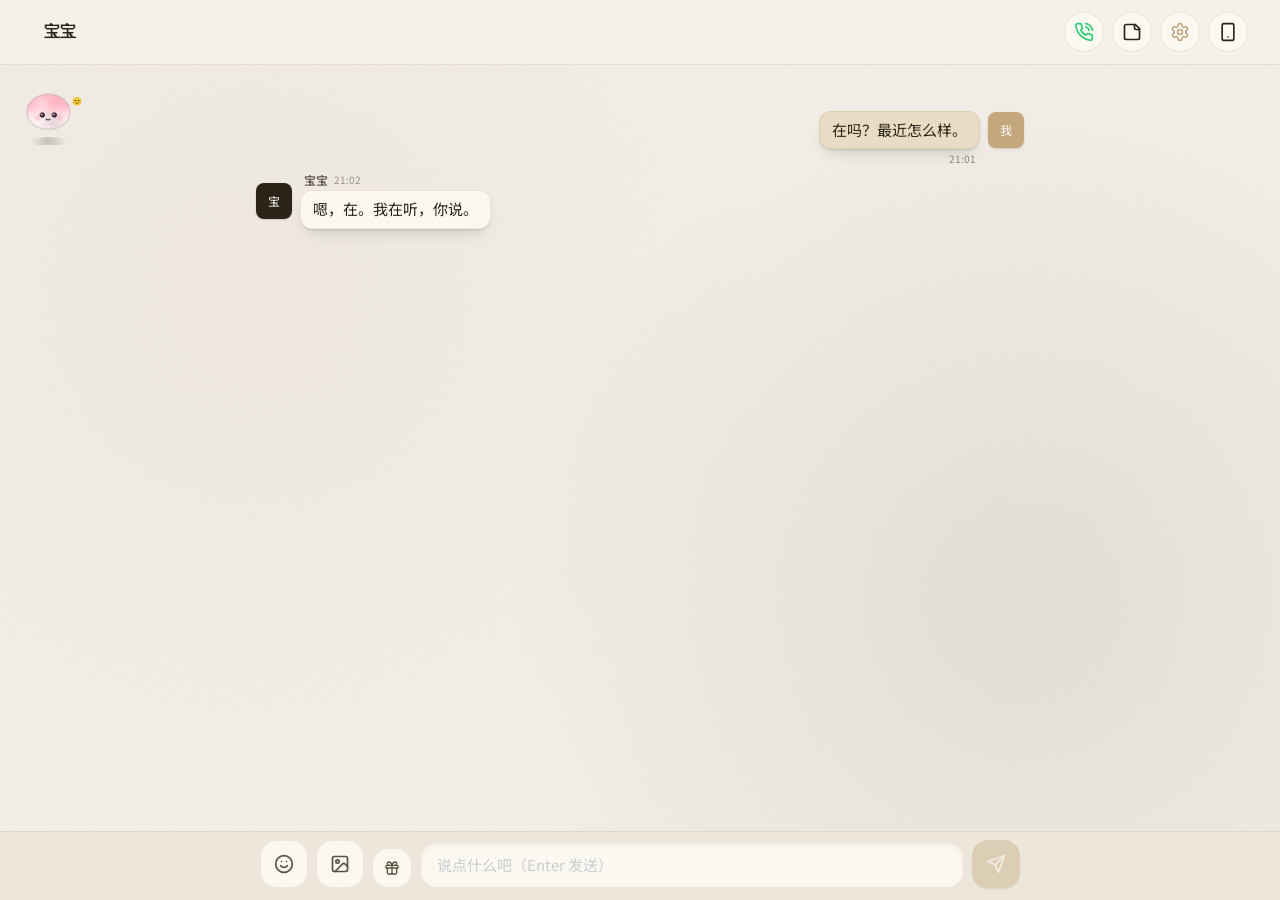
==== muxu/index.html @ 916be08a "fix: reply count, pat text, call avatar, table bg, survey, no card rotation" ====
<!doctype html>
<html lang="zh-CN">
  <head>
    <meta charset="UTF-8" />
    <meta http-equiv="Cache-Control" content="no-cache, no-store, must-revalidate" />
    <meta http-equiv="Pragma" content="no-cache" />
    <meta http-equiv="Expires" content="0" />
    <link rel="icon" type="image/svg+xml" href="./favicon.svg" />
    <link rel="manifest" href="./manifest.json" />
    <link rel="apple-touch-icon" href="./icons/apple-touch-icon.png" />
    <link rel="icon" type="image/png" sizes="192x192" href="./icons/icon-192.png" />
    <link rel="icon" type="image/png" sizes="96x96" href="./icons/icon-96.png" />
    <link rel="icon" type="image/png" sizes="48x48" href="./icons/icon-48.png" />
    <meta name="theme-color" content="#c73e3a" />
    <meta name="apple-mobile-web-app-capable" content="yes" />
    <meta name="apple-mobile-web-app-status-bar-style" content="default" />
    <meta name="apple-mobile-web-app-title" content="苜蓿" />
    <meta name="viewport" content="width=device-width, initial-scale=1.0, maximum-scale=1.0, user-scalable=no, viewport-fit=cover" />
    <title>苜蓿</title>
    <script>
      // 强制清理旧 Service Worker 和所有缓存
      // 每次版本更新都会执行一次清理
      (function () {
        var KEY = '__sw_cleaned_v36_icon_tablebg__';
        if (sessionStorage.getItem(KEY)) return;
        if ('serviceWorker' in navigator) {
          navigator.serviceWorker.getRegistrations().then(function (regs) {
            var promises = regs.map(function (r) { return r.unregister(); });
            if ('caches' in window) {
              promises.push(
                caches.keys().then(function (keys) {
                  return Promise.all(keys.map(function (k) { return caches.delete(k); }));
                })
              );
            }
            return Promise.all(promises);
          }).then(function () {
            sessionStorage.setItem(KEY, '1');
            window.location.reload();
          }).catch(function () {
            sessionStorage.setItem(KEY, '1');
          });
        } else {
          sessionStorage.setItem(KEY, '1');
        }
      })();
    </script>
    <link rel="preconnect" href="https://fonts.googleapis.com" />
    <link rel="preconnect" href="https://fonts.gstatic.com" crossorigin />
    <link
      href="https://fonts.googleapis.com/css2?family=Noto+Serif+SC:wght@500;700;900&family=Noto+Sans+SC:wght@300;400;500;700&family=ZCOOL+XiaoWei&family=JetBrains+Mono:wght@400;500&family=M+PLUS+Rounded+1c:wght@400;500;700&family=ZCOOL+KuaiLe&family=LXGW+WenKai&family=Ma+Shan+Zheng&family=ZCOOL+QingKe+HuangYou&family=Press+Start+2P&family=Playfair+Display:wght@400;500;600&family=Caveat:wght@400;500;600&family=UnifrakturCook:wght@700&family=Bungee+Shade&family=Nanum+Pen+Script&family=Liu+Jian+Mao+Cao&family=Long+Cang&display=swap"
      rel="stylesheet"
    />
    <script type="module" crossorigin src="./assets/index-CBiAUbEq.js?v=20260816v"></script>
    <link rel="stylesheet" crossorigin href="./assets/index-mqwnfg1E.css?v=20260816v">
  </head>
  <body>
    <div id="root"></div>
    <script>
      // 备用：检测主 JS 加载失败时清除缓存并硬刷新
      (function () {
        var attempted = sessionStorage.getItem('__reload_attempted__');
        if (attempted) return;
        window.addEventListener('error', function (e) {
          var target = e.target;
          if (target && target.tagName === 'SCRIPT' && target.src) {
            sessionStorage.setItem('__reload_attempted__', '1');
            if ('caches' in window) {
              caches.keys().then(function (keys) {
                Promise.all(keys.map(function (k) { return caches.delete(k); })).then(function () {
                  location.reload();
                });
              });
            } else {
              location.reload();
            }
          }
        }, true);
        setTimeout(function () {
          sessionStorage.removeItem('__reload_attempted__');
        }, 10000);
      })();
    </script>
  </body>
</html>
---- muxu/assets/index-mqwnfg1E.css ----
*,:before,:after{--tw-border-spacing-x: 0;--tw-border-spacing-y: 0;--tw-translate-x: 0;--tw-translate-y: 0;--tw-rotate: 0;--tw-skew-x: 0;--tw-skew-y: 0;--tw-scale-x: 1;--tw-scale-y: 1;--tw-pan-x: ;--tw-pan-y: ;--tw-pinch-zoom: ;--tw-scroll-snap-strictness: proximity;--tw-gradient-from-position: ;--tw-gradient-via-position: ;--tw-gradient-to-position: ;--tw-ordinal: ;--tw-slashed-zero: ;--tw-numeric-figure: ;--tw-numeric-spacing: ;--tw-numeric-fraction: ;--tw-ring-inset: ;--tw-ring-offset-width: 0px;--tw-ring-offset-color: #fff;--tw-ring-color: rgb(59 130 246 / .5);--tw-ring-offset-shadow: 0 0 #0000;--tw-ring-shadow: 0 0 #0000;--tw-shadow: 0 0 #0000;--tw-shadow-colored: 0 0 #0000;--tw-blur: ;--tw-brightness: ;--tw-contrast: ;--tw-grayscale: ;--tw-hue-rotate: ;--tw-invert: ;--tw-saturate: ;--tw-sepia: ;--tw-drop-shadow: ;--tw-backdrop-blur: ;--tw-backdrop-brightness: ;--tw-backdrop-contrast: ;--tw-backdrop-grayscale: ;--tw-backdrop-hue-rotate: ;--tw-backdrop-invert: ;--tw-backdrop-opacity: ;--tw-backdrop-saturate: ;--tw-backdrop-sepia: ;--tw-contain-size: ;--tw-contain-layout: ;--tw-contain-paint: ;--tw-contain-style: }::backdrop{--tw-border-spacing-x: 0;--tw-border-spacing-y: 0;--tw-translate-x: 0;--tw-translate-y: 0;--tw-rotate: 0;--tw-skew-x: 0;--tw-skew-y: 0;--tw-scale-x: 1;--tw-scale-y: 1;--tw-pan-x: ;--tw-pan-y: ;--tw-pinch-zoom: ;--tw-scroll-snap-strictness: proximity;--tw-gradient-from-position: ;--tw-gradient-via-position: ;--tw-gradient-to-position: ;--tw-ordinal: ;--tw-slashed-zero: ;--tw-numeric-figure: ;--tw-numeric-spacing: ;--tw-numeric-fraction: ;--tw-ring-inset: ;--tw-ring-offset-width: 0px;--tw-ring-offset-color: #fff;--tw-ring-color: rgb(59 130 246 / .5);--tw-ring-offset-shadow: 0 0 #0000;--tw-ring-shadow: 0 0 #0000;--tw-shadow: 0 0 #0000;--tw-shadow-colored: 0 0 #0000;--tw-blur: ;--tw-brightness: ;--tw-contrast: ;--tw-grayscale: ;--tw-hue-rotate: ;--tw-invert: ;--tw-saturate: ;--tw-sepia: ;--tw-drop-shadow: ;--tw-backdrop-blur: ;--tw-backdrop-brightness: ;--tw-backdrop-contrast: ;--tw-backdrop-grayscale: ;--tw-backdrop-hue-rotate: ;--tw-backdrop-invert: ;--tw-backdrop-opacity: ;--tw-backdrop-saturate: ;--tw-backdrop-sepia: ;--tw-contain-size: ;--tw-contain-layout: ;--tw-contain-paint: ;--tw-contain-style: }*,:before,:after{box-sizing:border-box;border-width:0;border-style:solid;border-color:#e5e7eb}:before,:after{--tw-content: ""}html,:host{line-height:1.5;-webkit-text-size-adjust:100%;-moz-tab-size:4;-o-tab-size:4;tab-size:4;font-family:ui-sans-serif,system-ui,sans-serif,"Apple Color Emoji","Segoe UI Emoji",Segoe UI Symbol,"Noto Color Emoji";font-feature-settings:normal;font-variation-settings:normal;-webkit-tap-highlight-color:transparent}body{margin:0;line-height:inherit}hr{height:0;color:inherit;border-top-width:1px}abbr:where([title]){-webkit-text-decoration:underline dotted;text-decoration:underline dotted}h1,h2,h3,h4,h5,h6{font-size:inherit;font-weight:inherit}a{color:inherit;text-decoration:inherit}b,strong{font-weight:bolder}code,kbd,samp,pre{font-family:ui-monospace,SFMono-Regular,Menlo,Monaco,Consolas,Liberation Mono,Courier New,monospace;font-feature-settings:normal;font-variation-settings:normal;font-size:1em}small{font-size:80%}sub,sup{font-size:75%;line-height:0;position:relative;vertical-align:baseline}sub{bottom:-.25em}sup{top:-.5em}table{text-indent:0;border-color:inherit;border-collapse:collapse}button,input,optgroup,select,textarea{font-family:inherit;font-feature-settings:inherit;font-variation-settings:inherit;font-size:100%;font-weight:inherit;line-height:inherit;letter-spacing:inherit;color:inherit;margin:0;padding:0}button,select{text-transform:none}button,input:where([type=button]),input:where([type=reset]),input:where([type=submit]){-webkit-appearance:button;background-color:transparent;background-image:none}:-moz-focusring{outline:auto}:-moz-ui-invalid{box-shadow:none}progress{vertical-align:baseline}::-webkit-inner-spin-button,::-webkit-outer-spin-button{height:auto}[type=search]{-webkit-appearance:textfield;outline-offset:-2px}::-webkit-search-decoration{-webkit-appearance:none}::-webkit-file-upload-button{-webkit-appearance:button;font:inherit}summary{display:list-item}blockquote,dl,dd,h1,h2,h3,h4,h5,h6,hr,figure,p,pre{margin:0}fieldset{margin:0;padding:0}legend{padding:0}ol,ul,menu{list-style:none;margin:0;padding:0}dialog{padding:0}textarea{resize:vertical}input::-moz-placeholder,textarea::-moz-placeholder{opacity:1;color:#9ca3af}input::placeholder,textarea::placeholder{opacity:1;color:#9ca3af}button,[role=button]{cursor:pointer}:disabled{cursor:default}img,svg,video,canvas,audio,iframe,embed,object{display:block;vertical-align:middle}img,video{max-width:100%;height:auto}[hidden]:where(:not([hidden=until-found])){display:none}.\!container{width:100%!important}.container{width:100%}@media (min-width: 640px){.\!container{max-width:640px!important}.container{max-width:640px}}@media (min-width: 768px){.\!container{max-width:768px!important}.container{max-width:768px}}@media (min-width: 1024px){.\!container{max-width:1024px!important}.container{max-width:1024px}}@media (min-width: 1280px){.\!container{max-width:1280px!important}.container{max-width:1280px}}@media (min-width: 1536px){.\!container{max-width:1536px!important}.container{max-width:1536px}}.pointer-events-none{pointer-events:none}.pointer-events-auto{pointer-events:auto}.\!visible{visibility:visible!important}.visible{visibility:visible}.static{position:static}.fixed{position:fixed}.absolute{position:absolute}.relative{position:relative}.sticky{position:sticky}.inset-0{top:0;right:0;bottom:0;left:0}.-bottom-6{bottom:-1.5rem}.-left-0\.5{left:-.125rem}.-right-0\.5{right:-.125rem}.-right-1\.5{right:-.375rem}.-right-2{right:-.5rem}.-top-0\.5{top:-.125rem}.-top-1{top:-.25rem}.-top-1\.5{top:-.375rem}.-top-2{top:-.5rem}.bottom-0{bottom:0}.bottom-1{bottom:.25rem}.bottom-2{bottom:.5rem}.bottom-20{bottom:5rem}.bottom-24{bottom:6rem}.bottom-4{bottom:1rem}.bottom-6{bottom:1.5rem}.left-0{left:0}.left-1\/2{left:50%}.left-3{left:.75rem}.right-0{right:0}.right-1{right:.25rem}.right-2{right:.5rem}.right-3{right:.75rem}.right-4{right:1rem}.top-0{top:0}.top-0\.5{top:.125rem}.top-1{top:.25rem}.top-1\/2{top:50%}.top-2{top:.5rem}.top-24{top:6rem}.top-28{top:7rem}.top-3{top:.75rem}.top-32{top:8rem}.top-4{top:1rem}.top-40{top:10rem}.z-10{z-index:10}.z-20{z-index:20}.z-30{z-index:30}.z-40{z-index:40}.z-50{z-index:50}.z-\[100\]{z-index:100}.z-\[120\]{z-index:120}.z-\[200\]{z-index:200}.z-\[210\]{z-index:210}.z-\[300\]{z-index:300}.z-\[400\]{z-index:400}.z-\[60\]{z-index:60}.z-\[90\]{z-index:90}.-mx-1{margin-left:-.25rem;margin-right:-.25rem}.mx-auto{margin-left:auto;margin-right:auto}.mb-0\.5{margin-bottom:.125rem}.mb-1{margin-bottom:.25rem}.mb-1\.5{margin-bottom:.375rem}.mb-2{margin-bottom:.5rem}.mb-3{margin-bottom:.75rem}.mb-4{margin-bottom:1rem}.mb-5{margin-bottom:1.25rem}.mb-6{margin-bottom:1.5rem}.mb-8{margin-bottom:2rem}.ml-1{margin-left:.25rem}.ml-2{margin-left:.5rem}.ml-6{margin-left:1.5rem}.ml-auto{margin-left:auto}.mr-1\.5{margin-right:.375rem}.mt-0{margin-top:0}.mt-0\.5{margin-top:.125rem}.mt-1{margin-top:.25rem}.mt-1\.5{margin-top:.375rem}.mt-2{margin-top:.5rem}.mt-2\.5{margin-top:.625rem}.mt-3{margin-top:.75rem}.mt-4{margin-top:1rem}.mt-5{margin-top:1.25rem}.mt-6{margin-top:1.5rem}.line-clamp-2{overflow:hidden;display:-webkit-box;-webkit-box-orient:vertical;-webkit-line-clamp:2}.line-clamp-3{overflow:hidden;display:-webkit-box;-webkit-box-orient:vertical;-webkit-line-clamp:3}.line-clamp-4{overflow:hidden;display:-webkit-box;-webkit-box-orient:vertical;-webkit-line-clamp:4}.block{display:block}.inline-block{display:inline-block}.flex{display:flex}.inline-flex{display:inline-flex}.table{display:table}.grid{display:grid}.hidden{display:none}.aspect-square{aspect-ratio:1 / 1}.h-1{height:.25rem}.h-1\.5{height:.375rem}.h-10{height:2.5rem}.h-11{height:2.75rem}.h-12{height:3rem}.h-14{height:3.5rem}.h-16{height:4rem}.h-2{height:.5rem}.h-2\.5{height:.625rem}.h-20{height:5rem}.h-24{height:6rem}.h-28{height:7rem}.h-3{height:.75rem}.h-3\.5{height:.875rem}.h-4{height:1rem}.h-40{height:10rem}.h-5{height:1.25rem}.h-6{height:1.5rem}.h-7{height:1.75rem}.h-8{height:2rem}.h-9{height:2.25rem}.h-\[34px\]{height:34px}.h-\[36px\]{height:36px}.h-\[480px\]{height:480px}.h-\[520px\]{height:520px}.h-full{height:100%}.h-px{height:1px}.h-screen{height:100vh}.max-h-20{max-height:5rem}.max-h-40{max-height:10rem}.max-h-72{max-height:18rem}.max-h-\[30\%\]{max-height:30%}.max-h-\[400px\]{max-height:400px}.max-h-\[80vh\]{max-height:80vh}.max-h-\[85vh\]{max-height:85vh}.min-h-0{min-height:0px}.min-h-\[480px\]{min-height:480px}.min-h-screen{min-height:100vh}.w-1{width:.25rem}.w-1\.5{width:.375rem}.w-10{width:2.5rem}.w-11{width:2.75rem}.w-12{width:3rem}.w-14{width:3.5rem}.w-16{width:4rem}.w-2{width:.5rem}.w-2\.5{width:.625rem}.w-20{width:5rem}.w-24{width:6rem}.w-28{width:7rem}.w-3{width:.75rem}.w-3\.5{width:.875rem}.w-32{width:8rem}.w-4{width:1rem}.w-40{width:10rem}.w-48{width:12rem}.w-5{width:1.25rem}.w-6{width:1.5rem}.w-7{width:1.75rem}.w-8{width:2rem}.w-9{width:2.25rem}.w-\[34px\]{width:34px}.w-\[36px\]{width:36px}.w-\[80\%\]{width:80%}.w-\[85\%\]{width:85%}.w-\[90\%\]{width:90%}.w-\[min\(340px\,85\%\)\]{width:min(340px,85%)}.w-\[min\(380px\,100\%\)\]{width:min(380px,100%)}.w-\[min\(520px\,92vw\)\]{width:min(520px,92vw)}.w-full{width:100%}.w-px{width:1px}.min-w-0{min-width:0px}.min-w-\[120px\]{min-width:120px}.min-w-\[44px\]{min-width:44px}.max-w-3xl{max-width:48rem}.max-w-\[320px\]{max-width:320px}.max-w-\[60\%\]{max-width:60%}.max-w-\[70\%\]{max-width:70%}.max-w-\[75\%\]{max-width:75%}.max-w-\[78\%\]{max-width:78%}.max-w-full{max-width:100%}.max-w-md{max-width:28rem}.max-w-sm{max-width:24rem}.max-w-xs{max-width:20rem}.flex-1{flex:1 1 0%}.flex-shrink-0,.shrink-0{flex-shrink:0}.-translate-x-1\/2{--tw-translate-x: -50%;transform:translate(var(--tw-translate-x),var(--tw-translate-y)) rotate(var(--tw-rotate)) skew(var(--tw-skew-x)) skewY(var(--tw-skew-y)) scaleX(var(--tw-scale-x)) scaleY(var(--tw-scale-y))}.-translate-y-1\/2{--tw-translate-y: -50%;transform:translate(var(--tw-translate-x),var(--tw-translate-y)) rotate(var(--tw-rotate)) skew(var(--tw-skew-x)) skewY(var(--tw-skew-y)) scaleX(var(--tw-scale-x)) scaleY(var(--tw-scale-y))}.translate-x-0{--tw-translate-x: 0px;transform:translate(var(--tw-translate-x),var(--tw-translate-y)) rotate(var(--tw-rotate)) skew(var(--tw-skew-x)) skewY(var(--tw-skew-y)) scaleX(var(--tw-scale-x)) scaleY(var(--tw-scale-y))}.translate-x-full{--tw-translate-x: 100%;transform:translate(var(--tw-translate-x),var(--tw-translate-y)) rotate(var(--tw-rotate)) skew(var(--tw-skew-x)) skewY(var(--tw-skew-y)) scaleX(var(--tw-scale-x)) scaleY(var(--tw-scale-y))}.rotate-12{--tw-rotate: 12deg;transform:translate(var(--tw-translate-x),var(--tw-translate-y)) rotate(var(--tw-rotate)) skew(var(--tw-skew-x)) skewY(var(--tw-skew-y)) scaleX(var(--tw-scale-x)) scaleY(var(--tw-scale-y))}.scale-110{--tw-scale-x: 1.1;--tw-scale-y: 1.1;transform:translate(var(--tw-translate-x),var(--tw-translate-y)) rotate(var(--tw-rotate)) skew(var(--tw-skew-x)) skewY(var(--tw-skew-y)) scaleX(var(--tw-scale-x)) scaleY(var(--tw-scale-y))}.transform{transform:translate(var(--tw-translate-x),var(--tw-translate-y)) rotate(var(--tw-rotate)) skew(var(--tw-skew-x)) skewY(var(--tw-skew-y)) scaleX(var(--tw-scale-x)) scaleY(var(--tw-scale-y))}@keyframes bounce{0%,to{transform:translateY(-25%);animation-timing-function:cubic-bezier(.8,0,1,1)}50%{transform:none;animation-timing-function:cubic-bezier(0,0,.2,1)}}.animate-bounce{animation:bounce 1s infinite}@keyframes pulse{50%{opacity:.5}}.animate-pulse{animation:pulse 2s cubic-bezier(.4,0,.6,1) infinite}@keyframes spin{to{transform:rotate(360deg)}}.animate-spin{animation:spin 1s linear infinite}.cursor-default{cursor:default}.cursor-grab{cursor:grab}.cursor-not-allowed{cursor:not-allowed}.cursor-pointer{cursor:pointer}.touch-none{touch-action:none}.touch-pan-y{--tw-pan-y: pan-y;touch-action:var(--tw-pan-x) var(--tw-pan-y) var(--tw-pinch-zoom)}.select-none{-webkit-user-select:none;-moz-user-select:none;user-select:none}.resize-none{resize:none}.resize{resize:both}.list-disc{list-style-type:disc}.appearance-none{-webkit-appearance:none;-moz-appearance:none;appearance:none}.grid-cols-1{grid-template-columns:repeat(1,minmax(0,1fr))}.grid-cols-2{grid-template-columns:repeat(2,minmax(0,1fr))}.grid-cols-3{grid-template-columns:repeat(3,minmax(0,1fr))}.grid-cols-4{grid-template-columns:repeat(4,minmax(0,1fr))}.grid-cols-6{grid-template-columns:repeat(6,minmax(0,1fr))}.grid-cols-7{grid-template-columns:repeat(7,minmax(0,1fr))}.grid-cols-8{grid-template-columns:repeat(8,minmax(0,1fr))}.flex-row-reverse{flex-direction:row-reverse}.flex-col{flex-direction:column}.flex-wrap{flex-wrap:wrap}.items-start{align-items:flex-start}.items-end{align-items:flex-end}.items-center{align-items:center}.items-baseline{align-items:baseline}.justify-start{justify-content:flex-start}.justify-end{justify-content:flex-end}.justify-center{justify-content:center}.justify-between{justify-content:space-between}.justify-around{justify-content:space-around}.gap-0\.5{gap:.125rem}.gap-1{gap:.25rem}.gap-1\.5{gap:.375rem}.gap-2{gap:.5rem}.gap-2\.5{gap:.625rem}.gap-3{gap:.75rem}.gap-4{gap:1rem}.gap-5{gap:1.25rem}.gap-6{gap:1.5rem}.gap-8{gap:2rem}.space-y-0\.5>:not([hidden])~:not([hidden]){--tw-space-y-reverse: 0;margin-top:calc(.125rem * calc(1 - var(--tw-space-y-reverse)));margin-bottom:calc(.125rem * var(--tw-space-y-reverse))}.space-y-1>:not([hidden])~:not([hidden]){--tw-space-y-reverse: 0;margin-top:calc(.25rem * calc(1 - var(--tw-space-y-reverse)));margin-bottom:calc(.25rem * var(--tw-space-y-reverse))}.space-y-1\.5>:not([hidden])~:not([hidden]){--tw-space-y-reverse: 0;margin-top:calc(.375rem * calc(1 - var(--tw-space-y-reverse)));margin-bottom:calc(.375rem * var(--tw-space-y-reverse))}.space-y-2>:not([hidden])~:not([hidden]){--tw-space-y-reverse: 0;margin-top:calc(.5rem * calc(1 - var(--tw-space-y-reverse)));margin-bottom:calc(.5rem * var(--tw-space-y-reverse))}.space-y-2\.5>:not([hidden])~:not([hidden]){--tw-space-y-reverse: 0;margin-top:calc(.625rem * calc(1 - var(--tw-space-y-reverse)));margin-bottom:calc(.625rem * var(--tw-space-y-reverse))}.space-y-3>:not([hidden])~:not([hidden]){--tw-space-y-reverse: 0;margin-top:calc(.75rem * calc(1 - var(--tw-space-y-reverse)));margin-bottom:calc(.75rem * var(--tw-space-y-reverse))}.space-y-4>:not([hidden])~:not([hidden]){--tw-space-y-reverse: 0;margin-top:calc(1rem * calc(1 - var(--tw-space-y-reverse)));margin-bottom:calc(1rem * var(--tw-space-y-reverse))}.divide-y>:not([hidden])~:not([hidden]){--tw-divide-y-reverse: 0;border-top-width:calc(1px * calc(1 - var(--tw-divide-y-reverse)));border-bottom-width:calc(1px * var(--tw-divide-y-reverse))}.overflow-auto{overflow:auto}.overflow-hidden{overflow:hidden}.overflow-visible{overflow:visible}.overflow-x-auto{overflow-x:auto}.overflow-y-auto{overflow-y:auto}.truncate{overflow:hidden;text-overflow:ellipsis;white-space:nowrap}.whitespace-nowrap{white-space:nowrap}.whitespace-pre-line{white-space:pre-line}.whitespace-pre-wrap{white-space:pre-wrap}.break-words{overflow-wrap:break-word}.rounded{border-radius:.25rem}.rounded-2xl{border-radius:1rem}.rounded-3xl{border-radius:1.5rem}.rounded-\[2\.5rem\]{border-radius:2.5rem}.rounded-\[2rem\]{border-radius:2rem}.rounded-full{border-radius:9999px}.rounded-lg{border-radius:.5rem}.rounded-md{border-radius:.375rem}.rounded-sm{border-radius:.125rem}.rounded-xl{border-radius:.75rem}.rounded-b-2xl{border-bottom-right-radius:1rem;border-bottom-left-radius:1rem}.rounded-l{border-top-left-radius:.25rem;border-bottom-left-radius:.25rem}.rounded-r{border-top-right-radius:.25rem;border-bottom-right-radius:.25rem}.border{border-width:1px}.border-2{border-width:2px}.border-b{border-bottom-width:1px}.border-l{border-left-width:1px}.border-l-2{border-left-width:2px}.border-t{border-top-width:1px}.border-dashed{border-style:dashed}.border-none{border-style:none}.border-\[var\(--accent\)\]{border-color:var(--accent)}.border-gray-200{--tw-border-opacity: 1;border-color:rgb(229 231 235 / var(--tw-border-opacity, 1))}.border-purple-500{--tw-border-opacity: 1;border-color:rgb(168 85 247 / var(--tw-border-opacity, 1))}.border-transparent{border-color:transparent}.border-white\/30{border-color:#ffffff4d}.border-white\/40{border-color:#fff6}.border-white\/60{border-color:#fff9}.border-yellow-400{--tw-border-opacity: 1;border-color:rgb(250 204 21 / var(--tw-border-opacity, 1))}.bg-\[\#1a3a6b08\]{background-color:#1a3a6b08}.bg-\[\#1a3a6b10\]{background-color:#1a3a6b10}.bg-\[\#FFD93B\]{--tw-bg-opacity: 1;background-color:rgb(255 217 59 / var(--tw-bg-opacity, 1))}.bg-\[\#e8a87c20\]{background-color:#e8a87c20}.bg-black\/30{background-color:#0000004d}.bg-black\/40{background-color:#0006}.bg-black\/5{background-color:#0000000d}.bg-black\/50{background-color:#00000080}.bg-black\/60{background-color:#0009}.bg-blue-50{--tw-bg-opacity: 1;background-color:rgb(239 246 255 / var(--tw-bg-opacity, 1))}.bg-gray-200{--tw-bg-opacity: 1;background-color:rgb(229 231 235 / var(--tw-bg-opacity, 1))}.bg-gray-300{--tw-bg-opacity: 1;background-color:rgb(209 213 219 / var(--tw-bg-opacity, 1))}.bg-gray-50{--tw-bg-opacity: 1;background-color:rgb(249 250 251 / var(--tw-bg-opacity, 1))}.bg-green-50{--tw-bg-opacity: 1;background-color:rgb(240 253 244 / var(--tw-bg-opacity, 1))}.bg-purple-100{--tw-bg-opacity: 1;background-color:rgb(243 232 255 / var(--tw-bg-opacity, 1))}.bg-purple-500{--tw-bg-opacity: 1;background-color:rgb(168 85 247 / var(--tw-bg-opacity, 1))}.bg-red-50{--tw-bg-opacity: 1;background-color:rgb(254 242 242 / var(--tw-bg-opacity, 1))}.bg-transparent{background-color:transparent}.bg-white{--tw-bg-opacity: 1;background-color:rgb(255 255 255 / var(--tw-bg-opacity, 1))}.bg-white\/20{background-color:#fff3}.bg-white\/30{background-color:#ffffff4d}.bg-white\/80{background-color:#fffc}.bg-white\/95{background-color:#fffffff2}.bg-yellow-50{--tw-bg-opacity: 1;background-color:rgb(254 252 232 / var(--tw-bg-opacity, 1))}.bg-gradient-to-br{background-image:linear-gradient(to bottom right,var(--tw-gradient-stops))}.bg-gradient-to-r{background-image:linear-gradient(to right,var(--tw-gradient-stops))}.bg-gradient-to-t{background-image:linear-gradient(to top,var(--tw-gradient-stops))}.from-black\/30{--tw-gradient-from: rgb(0 0 0 / .3) var(--tw-gradient-from-position);--tw-gradient-to: rgb(0 0 0 / 0) var(--tw-gradient-to-position);--tw-gradient-stops: var(--tw-gradient-from), var(--tw-gradient-to)}.from-purple-500{--tw-gradient-from: #a855f7 var(--tw-gradient-from-position);--tw-gradient-to: rgb(168 85 247 / 0) var(--tw-gradient-to-position);--tw-gradient-stops: var(--tw-gradient-from), var(--tw-gradient-to)}.via-pink-500{--tw-gradient-to: rgb(236 72 153 / 0) var(--tw-gradient-to-position);--tw-gradient-stops: var(--tw-gradient-from), #ec4899 var(--tw-gradient-via-position), var(--tw-gradient-to)}.to-orange-400{--tw-gradient-to: #fb923c var(--tw-gradient-to-position)}.to-pink-500{--tw-gradient-to: #ec4899 var(--tw-gradient-to-position)}.to-transparent{--tw-gradient-to: transparent var(--tw-gradient-to-position)}.object-contain{-o-object-fit:contain;object-fit:contain}.object-cover{-o-object-fit:cover;object-fit:cover}.p-0{padding:0}.p-1{padding:.25rem}.p-1\.5{padding:.375rem}.p-2{padding:.5rem}.p-2\.5{padding:.625rem}.p-3{padding:.75rem}.p-4{padding:1rem}.p-5{padding:1.25rem}.p-6{padding:1.5rem}.p-8{padding:2rem}.px-0{padding-left:0;padding-right:0}.px-1{padding-left:.25rem;padding-right:.25rem}.px-1\.5{padding-left:.375rem;padding-right:.375rem}.px-2{padding-left:.5rem;padding-right:.5rem}.px-2\.5{padding-left:.625rem;padding-right:.625rem}.px-3{padding-left:.75rem;padding-right:.75rem}.px-3\.5{padding-left:.875rem;padding-right:.875rem}.px-4{padding-left:1rem;padding-right:1rem}.px-5{padding-left:1.25rem;padding-right:1.25rem}.px-6{padding-left:1.5rem;padding-right:1.5rem}.py-0\.5{padding-top:.125rem;padding-bottom:.125rem}.py-1{padding-top:.25rem;padding-bottom:.25rem}.py-1\.5{padding-top:.375rem;padding-bottom:.375rem}.py-10{padding-top:2.5rem;padding-bottom:2.5rem}.py-16{padding-top:4rem;padding-bottom:4rem}.py-2{padding-top:.5rem;padding-bottom:.5rem}.py-2\.5{padding-top:.625rem;padding-bottom:.625rem}.py-20{padding-top:5rem;padding-bottom:5rem}.py-3{padding-top:.75rem;padding-bottom:.75rem}.py-4{padding-top:1rem;padding-bottom:1rem}.py-6{padding-top:1.5rem;padding-bottom:1.5rem}.py-8{padding-top:2rem;padding-bottom:2rem}.py-\[0\.4em\]{padding-top:.4em;padding-bottom:.4em}.py-\[1px\]{padding-top:1px;padding-bottom:1px}.pb-0\.5{padding-bottom:.125rem}.pb-1{padding-bottom:.25rem}.pb-2{padding-bottom:.5rem}.pb-3{padding-bottom:.75rem}.pb-4{padding-bottom:1rem}.pb-5{padding-bottom:1.25rem}.pb-6{padding-bottom:1.5rem}.pl-1{padding-left:.25rem}.pl-10{padding-left:2.5rem}.pl-3{padding-left:.75rem}.pl-4{padding-left:1rem}.pr-1{padding-right:.25rem}.pr-4{padding-right:1rem}.pt-1{padding-top:.25rem}.pt-10{padding-top:2.5rem}.pt-2{padding-top:.5rem}.pt-3{padding-top:.75rem}.pt-4{padding-top:1rem}.pt-6{padding-top:1.5rem}.text-left{text-align:left}.text-center{text-align:center}.text-right{text-align:right}.font-mono{font-family:ui-monospace,SFMono-Regular,Menlo,Monaco,Consolas,Liberation Mono,Courier New,monospace}.font-serif{font-family:ui-serif,Georgia,Cambria,Times New Roman,Times,serif}.text-2xl{font-size:1.5rem;line-height:2rem}.text-3xl{font-size:1.875rem;line-height:2.25rem}.text-4xl{font-size:2.25rem;line-height:2.5rem}.text-5xl{font-size:3rem;line-height:1}.text-\[10px\]{font-size:10px}.text-\[11px\]{font-size:11px}.text-\[12px\]{font-size:12px}.text-\[13px\]{font-size:13px}.text-\[14px\]{font-size:14px}.text-\[15px\]{font-size:15px}.text-\[16px\]{font-size:16px}.text-\[17px\]{font-size:17px}.text-\[28px\]{font-size:28px}.text-\[8px\]{font-size:8px}.text-\[9px\]{font-size:9px}.text-base{font-size:1rem;line-height:1.5rem}.text-lg{font-size:1.125rem;line-height:1.75rem}.text-sm{font-size:.875rem;line-height:1.25rem}.text-xl{font-size:1.25rem;line-height:1.75rem}.text-xs{font-size:.75rem;line-height:1rem}.font-bold{font-weight:700}.font-medium{font-weight:500}.font-semibold{font-weight:600}.italic{font-style:italic}.leading-\[1\.9\]{line-height:1.9}.leading-loose{line-height:2}.leading-none{line-height:1}.leading-relaxed{line-height:1.625}.leading-snug{line-height:1.375}.leading-tight{line-height:1.25}.tracking-\[0\.25em\]{letter-spacing:.25em}.tracking-wide{letter-spacing:.025em}.tracking-widest{letter-spacing:.1em}.text-\[\#FFB347\]{--tw-text-opacity: 1;color:rgb(255 179 71 / var(--tw-text-opacity, 1))}.text-cyan-300{--tw-text-opacity: 1;color:rgb(103 232 249 / var(--tw-text-opacity, 1))}.text-gray-300{--tw-text-opacity: 1;color:rgb(209 213 219 / var(--tw-text-opacity, 1))}.text-gray-400{--tw-text-opacity: 1;color:rgb(156 163 175 / var(--tw-text-opacity, 1))}.text-gray-500{--tw-text-opacity: 1;color:rgb(107 114 128 / var(--tw-text-opacity, 1))}.text-gray-600{--tw-text-opacity: 1;color:rgb(75 85 99 / var(--tw-text-opacity, 1))}.text-gray-700{--tw-text-opacity: 1;color:rgb(55 65 81 / var(--tw-text-opacity, 1))}.text-gray-800{--tw-text-opacity: 1;color:rgb(31 41 55 / var(--tw-text-opacity, 1))}.text-green-700{--tw-text-opacity: 1;color:rgb(21 128 61 / var(--tw-text-opacity, 1))}.text-purple-500{--tw-text-opacity: 1;color:rgb(168 85 247 / var(--tw-text-opacity, 1))}.text-purple-600{--tw-text-opacity: 1;color:rgb(147 51 234 / var(--tw-text-opacity, 1))}.text-red-700{--tw-text-opacity: 1;color:rgb(185 28 28 / var(--tw-text-opacity, 1))}.text-white{--tw-text-opacity: 1;color:rgb(255 255 255 / var(--tw-text-opacity, 1))}.text-white\/80{color:#fffc}.text-white\/90{color:#ffffffe6}.text-yellow-300{--tw-text-opacity: 1;color:rgb(253 224 71 / var(--tw-text-opacity, 1))}.line-through{text-decoration-line:line-through}.accent-\[var\(--accent\)\]{accent-color:var(--accent)}.accent-purple-500{accent-color:#a855f7}.opacity-0{opacity:0}.opacity-100{opacity:1}.opacity-30{opacity:.3}.opacity-40{opacity:.4}.opacity-50{opacity:.5}.opacity-60{opacity:.6}.opacity-70{opacity:.7}.opacity-75{opacity:.75}.opacity-80{opacity:.8}.opacity-90{opacity:.9}.shadow{--tw-shadow: 0 1px 3px 0 rgb(0 0 0 / .1), 0 1px 2px -1px rgb(0 0 0 / .1);--tw-shadow-colored: 0 1px 3px 0 var(--tw-shadow-color), 0 1px 2px -1px var(--tw-shadow-color);box-shadow:var(--tw-ring-offset-shadow, 0 0 #0000),var(--tw-ring-shadow, 0 0 #0000),var(--tw-shadow)}.shadow-2xl{--tw-shadow: 0 25px 50px -12px rgb(0 0 0 / .25);--tw-shadow-colored: 0 25px 50px -12px var(--tw-shadow-color);box-shadow:var(--tw-ring-offset-shadow, 0 0 #0000),var(--tw-ring-shadow, 0 0 #0000),var(--tw-shadow)}.shadow-inner{--tw-shadow: inset 0 2px 4px 0 rgb(0 0 0 / .05);--tw-shadow-colored: inset 0 2px 4px 0 var(--tw-shadow-color);box-shadow:var(--tw-ring-offset-shadow, 0 0 #0000),var(--tw-ring-shadow, 0 0 #0000),var(--tw-shadow)}.shadow-lg{--tw-shadow: 0 10px 15px -3px rgb(0 0 0 / .1), 0 4px 6px -4px rgb(0 0 0 / .1);--tw-shadow-colored: 0 10px 15px -3px var(--tw-shadow-color), 0 4px 6px -4px var(--tw-shadow-color);box-shadow:var(--tw-ring-offset-shadow, 0 0 #0000),var(--tw-ring-shadow, 0 0 #0000),var(--tw-shadow)}.shadow-md{--tw-shadow: 0 4px 6px -1px rgb(0 0 0 / .1), 0 2px 4px -2px rgb(0 0 0 / .1);--tw-shadow-colored: 0 4px 6px -1px var(--tw-shadow-color), 0 2px 4px -2px var(--tw-shadow-color);box-shadow:var(--tw-ring-offset-shadow, 0 0 #0000),var(--tw-ring-shadow, 0 0 #0000),var(--tw-shadow)}.shadow-phone{--tw-shadow: 0 30px 60px -20px rgba(0,0,0,.55), 0 0 0 2px rgba(0,0,0,.5) inset;--tw-shadow-colored: 0 30px 60px -20px var(--tw-shadow-color), inset 0 0 0 2px var(--tw-shadow-color);box-shadow:var(--tw-ring-offset-shadow, 0 0 #0000),var(--tw-ring-shadow, 0 0 #0000),var(--tw-shadow)}.shadow-sm{--tw-shadow: 0 1px 2px 0 rgb(0 0 0 / .05);--tw-shadow-colored: 0 1px 2px 0 var(--tw-shadow-color);box-shadow:var(--tw-ring-offset-shadow, 0 0 #0000),var(--tw-ring-shadow, 0 0 #0000),var(--tw-shadow)}.shadow-xl{--tw-shadow: 0 20px 25px -5px rgb(0 0 0 / .1), 0 8px 10px -6px rgb(0 0 0 / .1);--tw-shadow-colored: 0 20px 25px -5px var(--tw-shadow-color), 0 8px 10px -6px var(--tw-shadow-color);box-shadow:var(--tw-ring-offset-shadow, 0 0 #0000),var(--tw-ring-shadow, 0 0 #0000),var(--tw-shadow)}.outline-none{outline:2px solid transparent;outline-offset:2px}.ring-2{--tw-ring-offset-shadow: var(--tw-ring-inset) 0 0 0 var(--tw-ring-offset-width) var(--tw-ring-offset-color);--tw-ring-shadow: var(--tw-ring-inset) 0 0 0 calc(2px + var(--tw-ring-offset-width)) var(--tw-ring-color);box-shadow:var(--tw-ring-offset-shadow),var(--tw-ring-shadow),var(--tw-shadow, 0 0 #0000)}.ring-offset-2{--tw-ring-offset-width: 2px}.blur{--tw-blur: blur(8px);filter:var(--tw-blur) var(--tw-brightness) var(--tw-contrast) var(--tw-grayscale) var(--tw-hue-rotate) var(--tw-invert) var(--tw-saturate) var(--tw-sepia) var(--tw-drop-shadow)}.drop-shadow{--tw-drop-shadow: drop-shadow(0 1px 2px rgb(0 0 0 / .1)) drop-shadow(0 1px 1px rgb(0 0 0 / .06));filter:var(--tw-blur) var(--tw-brightness) var(--tw-contrast) var(--tw-grayscale) var(--tw-hue-rotate) var(--tw-invert) var(--tw-saturate) var(--tw-sepia) var(--tw-drop-shadow)}.drop-shadow-2xl{--tw-drop-shadow: drop-shadow(0 25px 25px rgb(0 0 0 / .15));filter:var(--tw-blur) var(--tw-brightness) var(--tw-contrast) var(--tw-grayscale) var(--tw-hue-rotate) var(--tw-invert) var(--tw-saturate) var(--tw-sepia) var(--tw-drop-shadow)}.drop-shadow-\[0_0_8px_rgba\(255\,230\,100\,0\.8\)\]{--tw-drop-shadow: drop-shadow(0 0 8px rgba(255,230,100,.8));filter:var(--tw-blur) var(--tw-brightness) var(--tw-contrast) var(--tw-grayscale) var(--tw-hue-rotate) var(--tw-invert) var(--tw-saturate) var(--tw-sepia) var(--tw-drop-shadow)}.drop-shadow-lg{--tw-drop-shadow: drop-shadow(0 10px 8px rgb(0 0 0 / .04)) drop-shadow(0 4px 3px rgb(0 0 0 / .1));filter:var(--tw-blur) var(--tw-brightness) var(--tw-contrast) var(--tw-grayscale) var(--tw-hue-rotate) var(--tw-invert) var(--tw-saturate) var(--tw-sepia) var(--tw-drop-shadow)}.filter{filter:var(--tw-blur) var(--tw-brightness) var(--tw-contrast) var(--tw-grayscale) var(--tw-hue-rotate) var(--tw-invert) var(--tw-saturate) var(--tw-sepia) var(--tw-drop-shadow)}.backdrop-blur{--tw-backdrop-blur: blur(8px);-webkit-backdrop-filter:var(--tw-backdrop-blur) var(--tw-backdrop-brightness) var(--tw-backdrop-contrast) var(--tw-backdrop-grayscale) var(--tw-backdrop-hue-rotate) var(--tw-backdrop-invert) var(--tw-backdrop-opacity) var(--tw-backdrop-saturate) var(--tw-backdrop-sepia);backdrop-filter:var(--tw-backdrop-blur) var(--tw-backdrop-brightness) var(--tw-backdrop-contrast) var(--tw-backdrop-grayscale) var(--tw-backdrop-hue-rotate) var(--tw-backdrop-invert) var(--tw-backdrop-opacity) var(--tw-backdrop-saturate) var(--tw-backdrop-sepia)}.backdrop-blur-md{--tw-backdrop-blur: blur(12px);-webkit-backdrop-filter:var(--tw-backdrop-blur) var(--tw-backdrop-brightness) var(--tw-backdrop-contrast) var(--tw-backdrop-grayscale) var(--tw-backdrop-hue-rotate) var(--tw-backdrop-invert) var(--tw-backdrop-opacity) var(--tw-backdrop-saturate) var(--tw-backdrop-sepia);backdrop-filter:var(--tw-backdrop-blur) var(--tw-backdrop-brightness) var(--tw-backdrop-contrast) var(--tw-backdrop-grayscale) var(--tw-backdrop-hue-rotate) var(--tw-backdrop-invert) var(--tw-backdrop-opacity) var(--tw-backdrop-saturate) var(--tw-backdrop-sepia)}.backdrop-blur-sm{--tw-backdrop-blur: blur(4px);-webkit-backdrop-filter:var(--tw-backdrop-blur) var(--tw-backdrop-brightness) var(--tw-backdrop-contrast) var(--tw-backdrop-grayscale) var(--tw-backdrop-hue-rotate) var(--tw-backdrop-invert) var(--tw-backdrop-opacity) var(--tw-backdrop-saturate) var(--tw-backdrop-sepia);backdrop-filter:var(--tw-backdrop-blur) var(--tw-backdrop-brightness) var(--tw-backdrop-contrast) var(--tw-backdrop-grayscale) var(--tw-backdrop-hue-rotate) var(--tw-backdrop-invert) var(--tw-backdrop-opacity) var(--tw-backdrop-saturate) var(--tw-backdrop-sepia)}.transition{transition-property:color,background-color,border-color,text-decoration-color,fill,stroke,opacity,box-shadow,transform,filter,backdrop-filter;transition-timing-function:cubic-bezier(.4,0,.2,1);transition-duration:.15s}.transition-all{transition-property:all;transition-timing-function:cubic-bezier(.4,0,.2,1);transition-duration:.15s}.transition-colors{transition-property:color,background-color,border-color,text-decoration-color,fill,stroke;transition-timing-function:cubic-bezier(.4,0,.2,1);transition-duration:.15s}.transition-opacity{transition-property:opacity;transition-timing-function:cubic-bezier(.4,0,.2,1);transition-duration:.15s}.transition-transform{transition-property:transform;transition-timing-function:cubic-bezier(.4,0,.2,1);transition-duration:.15s}.duration-100{transition-duration:.1s}.duration-200{transition-duration:.2s}.duration-300{transition-duration:.3s}.duration-500{transition-duration:.5s}.ease-\[cubic-bezier\(0\.22\,1\,0\.36\,1\)\]{transition-timing-function:cubic-bezier(.22,1,.36,1)}.ease-out{transition-timing-function:cubic-bezier(0,0,.2,1)}.\[animation-delay\:-0\.1s\]{animation-delay:-.1s}.\[animation-delay\:-0\.2s\]{animation-delay:-.2s}:root{--bg: #f4ecd8;--bg-deep: #e8dec2;--text: #2b2b2b;--text-soft: #5a5550;--accent: #c73e3a;--card: #fbf6e9;--card-border: rgba(43, 43, 43, .12);--my-bubble: #e8dcc4;--her-card: #fbf6e9;--phone-shell: #1c1c1e;--phone-screen: #f2ead3;--font-family: "Noto Sans SC", sans-serif}*{box-sizing:border-box}html,body,#root{height:100%;height:100dvh;margin:0;padding:0}body{font-family:var(--font-family);background:var(--bg);color:var(--text);-webkit-font-smoothing:antialiased;-moz-osx-font-smoothing:grayscale}.handwrite{font-family:Ma Shan Zheng,ZCOOL KuaiLe,ZCOOL XiaoWei,Liu Jian Mao Cao,Long Cang,Huangyou Sans JH,Kaiti SC,STKaiti,KaiTi,楷体,Noto Sans SC,sans-serif;line-height:1.9;letter-spacing:.04em}.handwrite.font-ma{font-family:Ma Shan Zheng,Kaiti SC,KaiTi,楷体,serif}.handwrite.font-zcool-kuaile{font-family:ZCOOL KuaiLe,Ma Shan Zheng,KaiTi,楷体,sans-serif}.handwrite.font-zcool-xiaowei{font-family:ZCOOL XiaoWei,Ma Shan Zheng,KaiTi,serif}.handwrite.font-liu{font-family:Liu Jian Mao Cao,Long Cang,Ma Shan Zheng,KaiTi,cursive}.handwrite.font-longcang{font-family:Long Cang,Liu Jian Mao Cao,Ma Shan Zheng,KaiTi,cursive}.handwrite.font-kaiti{font-family:Kaiti SC,STKaiti,KaiTi,楷体,Ma Shan Zheng,serif}html[data-wallpaper=paper] .chat-bg{background-color:var(--bg);background-image:radial-gradient(circle at 20% 30%,color-mix(in srgb,var(--accent) 8%,transparent) 0%,transparent 45%),radial-gradient(circle at 80% 70%,color-mix(in srgb,var(--text-soft) 10%,transparent) 0%,transparent 45%),url("data:image/svg+xml,%3Csvg xmlns='http://www.w3.org/2000/svg' width='160' height='160'%3E%3Cfilter id='n'%3E%3CfeTurbulence type='fractalNoise' baseFrequency='0.85' numOctaves='2' stitchTiles='stitch'/%3E%3CfeColorMatrix values='0 0 0 0 0.17 0 0 0 0 0.17 0 0 0 0 0.17 0 0 0 0.06 0'/%3E%3C/filter%3E%3Crect width='100%25' height='100%25' filter='url(%23n)'/%3E%3C/svg%3E")}html[data-wallpaper=dots] .chat-bg{background-color:var(--bg);background-image:radial-gradient(color-mix(in srgb,var(--text-soft) 35%,transparent) 1px,transparent 1px);background-size:20px 20px}html[data-wallpaper=lines] .chat-bg{background-color:var(--bg);background-image:linear-gradient(to bottom,color-mix(in srgb,var(--text-soft) 15%,transparent) 1px,transparent 1px);background-size:100% 28px}html[data-wallpaper=gradient] .chat-bg{background:linear-gradient(135deg,var(--bg) 0%,var(--bg-deep) 50%,color-mix(in srgb,var(--accent) 15%,var(--bg)) 100%)}html[data-wallpaper=plain] .chat-bg{background:var(--bg)}html[data-wallpaper=custom] .chat-bg{background-color:var(--bg);background-image:var(--wallpaper-image);background-size:cover;background-position:center;background-repeat:no-repeat}.seal{display:inline-flex;align-items:center;justify-content:center;width:1.75rem;height:1.75rem;background:var(--accent);color:var(--card);font-family:ZCOOL XiaoWei,serif;font-size:.7rem;border-radius:.2rem;transform:rotate(-3deg);box-shadow:0 0 0 1px color-mix(in srgb,var(--accent) 50%,transparent) inset}.fancy-scroll::-webkit-scrollbar{width:6px;height:6px}.fancy-scroll::-webkit-scrollbar-track{background:transparent}.fancy-scroll::-webkit-scrollbar-thumb{background:color-mix(in srgb,var(--text) 20%,transparent);border-radius:3px}.fancy-scroll::-webkit-scrollbar-thumb:hover{background:color-mix(in srgb,var(--text) 35%,transparent)}.card-face{background:var(--her-card);border:1px solid var(--card-border);border-radius:.75rem;box-shadow:0 2px color-mix(in srgb,var(--text) 6%,transparent),0 8px 18px -8px color-mix(in srgb,var(--text) 30%,transparent);position:relative;overflow:hidden}.card-face:after{content:"";position:absolute;top:0;right:0;bottom:0;left:0;background-image:url("data:image/svg+xml,%3Csvg xmlns='http://www.w3.org/2000/svg' width='80' height='80'%3E%3Cfilter id='c'%3E%3CfeTurbulence type='fractalNoise' baseFrequency='0.95' numOctaves='2'/%3E%3CfeColorMatrix values='0 0 0 0 0.2 0 0 0 0 0.2 0 0 0 0 0.2 0 0 0 0.04 0'/%3E%3C/filter%3E%3Crect width='100%25' height='100%25' filter='url(%23c)'/%3E%3C/svg%3E");pointer-events:none;opacity:.6}.flip-loader{background:linear-gradient(90deg,transparent,color-mix(in srgb,var(--accent) 25%,transparent),transparent);background-size:200% 100%}@keyframes cardIn{0%{transform:rotate(-6deg) translateY(12px) scale(.92);opacity:0}to{transform:rotate(-2deg) translateY(0) scale(1);opacity:1}}@keyframes bubbleIn{0%{transform:translateY(8px);opacity:0}to{transform:translateY(0);opacity:1}}@keyframes toastIn{0%{transform:translateY(-12px) scale(.96);opacity:0}60%{transform:translateY(2px) scale(1.01);opacity:1}to{transform:translateY(0) scale(1);opacity:1}}@keyframes stampPress{0%{transform:scale(1.6) rotate(-12deg);opacity:0}60%{transform:scale(.9) rotate(-2deg);opacity:1}to{transform:scale(1) rotate(-3deg);opacity:1}}@keyframes shimmer{0%{background-position:-200% 0}to{background-position:200% 0}}@keyframes viewFlip{0%{transform:perspective(1800px) rotateY(55deg);opacity:0;transform-origin:left center}to{transform:perspective(1800px) rotateY(0);opacity:1;transform-origin:left center}}@keyframes popIn{0%{transform:scale(.7);opacity:0}60%{transform:scale(1.05);opacity:1}to{transform:scale(1);opacity:1}}@keyframes slideUp{0%{transform:translateY(100%);opacity:0}to{transform:translateY(0);opacity:1}}@keyframes noteIn{0%{transform:rotate(-4deg) translateY(10px) scale(.9);opacity:0}to{transform:rotate(-1deg) translateY(0) scale(1);opacity:1}}@keyframes bounceIn{0%{transform:scale(.6);opacity:0}50%{transform:scale(1.05);opacity:1}70%{transform:scale(.96)}to{transform:scale(1);opacity:1}}@keyframes tomatoArc{0%{animation-timing-function:ease-out}50%{animation-timing-function:ease-in}to{animation-timing-function:ease-out}}@keyframes tomatoFly{0%{left:var(--tomato-from-x);top:20px;transform:scale(.8) rotate(0);opacity:1}50%{top:-10px;transform:scale(1.2) rotate(180deg);opacity:1}to{left:var(--tomato-to-x);top:20px;transform:scale(1) rotate(360deg);opacity:.8}}@keyframes tomatoSplat{0%{transform:scale(1);opacity:1}50%{transform:scale(1.3);opacity:.8}to{transform:scale(1);opacity:.6}}@keyframes twinkle{0%,to{opacity:.7;transform:translate(-50%,-50%) scale(1);filter:drop-shadow(0 0 4px rgba(255,255,200,.5))}50%{opacity:1;transform:translate(-50%,-50%) scale(1.15);filter:drop-shadow(0 0 12px rgba(255,255,220,.9))}}.animate-twinkle{animation:twinkle 2.4s ease-in-out infinite}@keyframes letterFlip{0%{transform:perspective(1200px) rotateY(0);opacity:1}50%{transform:perspective(1200px) rotateY(-90deg);opacity:.3}to{transform:perspective(1200px) rotateY(0);opacity:1}}.animate-letterFlip{animation:letterFlip .55s ease-in-out both}.animate-cardIn{animation:cardIn .45s cubic-bezier(.22,1,.36,1) both}.animate-bubbleIn{animation:bubbleIn .32s ease-out both}.animate-toastIn{animation:toastIn .36s cubic-bezier(.22,1.2,.36,1) both}.animate-stampPress{animation:stampPress .5s ease-out both}.animate-shimmer{animation:shimmer 1.4s linear infinite}.animate-viewFlip{animation:viewFlip .55s cubic-bezier(.22,1,.36,1) both}.animate-popIn{animation:popIn .4s cubic-bezier(.22,1,.36,1) both}.animate-slideUp{animation:slideUp .4s cubic-bezier(.22,1,.36,1) both}.animate-noteIn{animation:noteIn .4s cubic-bezier(.22,1,.36,1) both}.animate-bounceIn{animation:bounceIn .5s cubic-bezier(.22,1,.36,1) both}.spark-grid{background-image:linear-gradient(color-mix(in srgb,var(--text) 8%,transparent) 1px,transparent 1px),linear-gradient(90deg,color-mix(in srgb,var(--text) 8%,transparent) 1px,transparent 1px);background-size:12px 12px}.phone-screen-bg{background-color:var(--phone-screen);background-image:url("data:image/svg+xml,%3Csvg xmlns='http://www.w3.org/2000/svg' width='120' height='120'%3E%3Cfilter id='n2'%3E%3CfeTurbulence type='fractalNoise' baseFrequency='0.9' numOctaves='2' stitchTiles='stitch'/%3E%3CfeColorMatrix values='0 0 0 0 0.1 0 0 0 0 0.1 0 0 0 0 0.1 0 0 0 0.04 0'/%3E%3C/filter%3E%3Crect width='100%25' height='100%25' filter='url(%23n2)'/%3E%3C/svg%3E")}html[data-theme=cute-moe] .chat-bg{background-image:url(https://i.postimg.cc/528g6Ysj/Screenshot-20260715-002626.jpg)!important;background-size:cover!important;background-position:center!important;background-repeat:no-repeat!important}html[data-theme=cute-moe] .cute-header{background-image:url(https://i.postimg.cc/sgfFjmg4/Screenshot-20260714-221404.jpg)!important;background-size:cover!important;background-position:center!important;background-color:transparent!important;border-color:transparent!important}html[data-theme=cute-moe] .cute-header h1{color:#5f7a8c!important}html[data-theme=cute-moe] .cute-input-bar{background-image:url(https://i.postimg.cc/KYKHjHST/Screenshot-20260714-221624.jpg)!important;background-size:cover!important;background-position:center!important;background-color:transparent!important;border-color:transparent!important}html[data-theme=cute-moe] .cute-send-btn{background:transparent!important;box-shadow:none!important;width:48px!important;height:48px!important;border:none!important}html[data-theme=cute-moe] .cute-send-btn:before{content:"";display:block;width:100%;height:100%;background-image:url(https://i.postimg.cc/fy7yYCXD/retouch-2026071421514316.png);background-size:contain;background-repeat:no-repeat;background-position:center}html[data-theme=cute-moe] .cute-send-btn:disabled{opacity:.3!important}html[data-theme=cute-moe] .cute-sticker-btn{background:transparent!important;border:none!important;width:48px!important;height:48px!important}html[data-theme=cute-moe] .cute-sticker-btn:before{content:"";display:block;width:100%;height:100%;background-image:url(https://i.postimg.cc/fW11dZT7/retouch-2026071422013733.png);background-size:contain;background-repeat:no-repeat;background-position:center}html[data-theme=cute-moe] .cute-image-btn{background:transparent!important;border:none!important;width:48px!important;height:48px!important}html[data-theme=cute-moe] .cute-image-btn:before{content:"";display:block;width:100%;height:100%;background-image:url(https://i.postimg.cc/BbwSTzbJ/retouch-2026071422075959.png);background-size:contain;background-repeat:no-repeat;background-position:center}html[data-theme=cute-moe] .cute-music-btn{background-image:url(https://i.postimg.cc/3xNpHMm4/Screenshot-20260714-220506.jpg)!important;background-size:cover!important;background-position:center!important}html[data-theme=cute-moe] .message-bubble{box-shadow:none!important;border-width:0!important;position:relative;overflow:visible!important}html[data-theme=cute-moe] .message-received{border:1px solid #D4B8B8!important;color:#5f7a8c!important;border-radius:24px 24px 24px 4px!important;padding:8px 14px!important;margin-bottom:8px!important;box-shadow:0 2px 4px #0000000d!important;position:relative!important;background:#fff5f5!important;z-index:1;width:-moz-fit-content!important;width:fit-content!important;max-width:none!important}html[data-theme=cute-moe] .message-sent{border:1px solid #b0d4e8!important;color:#5f7a8c!important;border-radius:24px 24px 4px!important;padding:8px 14px!important;margin-bottom:8px!important;box-shadow:0 2px 4px #b4788c26!important;position:relative!important;background:#f0f8ff!important;z-index:1;width:-moz-fit-content!important;width:fit-content!important;max-width:none!important}html[data-theme=cute-moe] .message-received:after{content:"";position:absolute;top:-6px;left:-6px;width:24px;height:24px;background-image:url(https://file.icve.com.cn/file_doc/qdqqd/5851772989927230.png);background-repeat:no-repeat;background-position:center;background-size:contain;pointer-events:none;z-index:2}html[data-theme=cute-moe] .message-received:before{content:"";position:absolute;bottom:-10px;right:-8px;width:30px;height:30px;background-image:url(https://cdncs.ykt.cbern.com.cn/v0.1/download?path=/zxx_feedback/qdqqd/1772986940294.png);background-repeat:no-repeat;background-position:center;background-size:contain;pointer-events:none;z-index:2}html[data-theme=cute-moe] .message-sent:before{content:"";position:absolute;top:-10px;left:-8px;width:30px;height:30px;background-image:url(https://cdn.waimaimingtang.com/file/images/bwc/20260309001623-4a317f9080.png);background-repeat:no-repeat;background-position:center;background-size:contain;pointer-events:none;z-index:2}html[data-theme=cute-moe] .message-sent:after{content:"";position:absolute;bottom:-4px;left:-6px;width:22px;height:22px;background-image:url("data:image/svg+xml,%3Csvg xmlns='http://www.w3.org/2000/svg' viewBox='0 0 24 24' fill='none' stroke='%23668899' stroke-width='1.8' stroke-linecap='round' stroke-linejoin='round'%3E%3Cpolygon points='12 2 15.09 8.26 22 9.27 17 14.14 18.18 21.02 12 17.77 5.82 21.02 7 14.14 2 9.27 8.91 8.26 12 2'/%3E%3C/svg%3E");background-repeat:no-repeat;background-position:center;background-size:contain;pointer-events:none;z-index:2}html[data-theme=cute-moe] .cute-music-app .cute-music-cover{background-image:url(https://i.postimg.cc/3xNpHMm4/Screenshot-20260714-220506.jpg)!important;background-size:cover!important;background-position:center!important;background-color:transparent!important;border:none!important}html[data-theme=cute-moe] .cute-music-player-fullscreen{background-image:url(https://i.postimg.cc/2yKvm8w7/Camera-XHS-17840462551361040g2sg317haqv5h3u705oq4lp3654ovo179du8.jpg)!important;background-size:cover!important;background-position:center!important;background-color:transparent!important}html[data-theme=cute-moe] .cute-music-app .cute-music-disc{background:#ffffffd1!important;box-shadow:0 4px 12px #b4788c33}html[data-theme=cute-moe] .cute-music-app .cute-music-volume::-webkit-slider-thumb{-webkit-appearance:none;-moz-appearance:none;appearance:none;width:16px;height:16px;border-radius:50%;background:#e88b8b;cursor:pointer;box-shadow:0 2px 4px #b4788c4d}html[data-theme=cute-moe] .cute-music-app .cute-music-volume::-moz-range-thumb{width:16px;height:16px;border-radius:50%;background:#e88b8b;cursor:pointer;border:none;box-shadow:0 2px 4px #b4788c4d}html[data-theme=cute-moe] .cute-music-app .font-serif{color:#5f7a8c!important}html[data-theme=cute-moe] .cute-music-app .text-sm{color:#5f7a8c}html[data-theme=cute-moe] .cute-music-app .text-xs{color:#8ba8b8}html[data-theme=cute-moe] .cute-music-app input[type=range]::-webkit-slider-thumb{background:#e88b8b}html[data-theme=cute-moe] .cute-header,html[data-theme=cute-moe] .cute-input-bar{background-color:transparent!important;border-color:transparent!important}html[data-theme=cute-moe] .cute-send-btn,html[data-theme=cute-moe] .cute-sticker-btn,html[data-theme=cute-moe] .cute-image-btn{background:transparent!important;box-shadow:none!important;border:none!important}@keyframes diceRoll{0%{transform:rotateX(0) rotateY(0) scale(1)}25%{transform:rotateX(90deg) rotateY(45deg) scale(1.1)}50%{transform:rotateX(180deg) rotateY(90deg) scale(1)}75%{transform:rotateX(270deg) rotateY(135deg) scale(1.1)}to{transform:rotateX(360deg) rotateY(180deg) scale(1)}}.dice-roll{animation:diceRoll .15s linear infinite}@keyframes pulseRing{0%{transform:scale(.8);opacity:1}50%{transform:scale(1.2);opacity:.5}to{transform:scale(.8);opacity:1}}.pulse-ring{animation:pulseRing 1s ease-in-out infinite;transform-origin:center}@keyframes rotate-hint{0%,to{transform:rotate(0)}50%{transform:rotate(90deg)}}.rotate-hint-icon{animation:rotate-hint 1.5s ease-in-out infinite}html[data-theme=wechat] .message-bubble{box-shadow:none!important;border-width:0!important;position:relative;font-family:-apple-system,BlinkMacSystemFont,PingFang SC,Helvetica Neue,sans-serif;padding:7px 12px!important;line-height:1.5!important}html[data-theme=wechat] .message-received{border-radius:6px 6px 6px 2px!important;color:#000!important;border:1px solid rgba(0,0,0,.05)!important}html[data-theme=wechat] .message-sent{border-radius:6px 6px 2px!important;color:#000!important;border:1px solid rgba(0,0,0,.03)!important}html[data-theme=wechat] .bubble-tail-left:before{content:"";position:absolute;left:-5px;top:10px;width:0;height:0;border-top:5px solid transparent;border-bottom:5px solid transparent;border-right:6px solid var(--her-card)}html[data-theme=wechat] .bubble-tail-right:before{content:"";position:absolute;right:-5px;top:10px;width:0;height:0;border-top:5px solid transparent;border-bottom:5px solid transparent;border-left:6px solid var(--my-bubble)}html[data-theme=wechat] .bubble-tail-left,html[data-theme=wechat] .bubble-tail-right{position:relative}html[data-theme=wechat] .message-avatar,html[data-theme=wechat] .chat-avatar{border-radius:6px!important}html[data-theme=wechat] .chat-input-bar,html[data-theme=wechat] .floating-input-bar{background:#f7f7f7!important;border-top-color:#00000014!important}html[data-theme=wechat] .app-header-bar{background:#ededed!important;color:#000!important;border-bottom:1px solid rgba(0,0,0,.08)!important}@media (min-width:640px){.sm\:inline{display:inline}.sm\:flex{display:flex}.sm\:h-10{height:2.5rem}.sm\:h-12{height:3rem}.sm\:w-10{width:2.5rem}.sm\:w-12{width:3rem}.sm\:w-\[380px\]{width:380px}.sm\:w-\[440px\]{width:440px}.sm\:grid-cols-8{grid-template-columns:repeat(8,minmax(0,1fr))}.sm\:gap-2{gap:.5rem}.sm\:px-4{padding-left:1rem;padding-right:1rem}}@media (min-width:768px){.md\:px-8{padding-left:2rem;padding-right:2rem}}@media (min-width:1024px){.lg\:hidden{display:none}}.placeholder\:opacity-50::-moz-placeholder{opacity:.5}.placeholder\:opacity-50::placeholder{opacity:.5}.last\:mb-0:last-child{margin-bottom:0}.focus-within\:border-\[var\(--accent\)\]:focus-within{border-color:var(--accent)}.hover\:scale-105:hover{--tw-scale-x: 1.05;--tw-scale-y: 1.05;transform:translate(var(--tw-translate-x),var(--tw-translate-y)) rotate(var(--tw-rotate)) skew(var(--tw-skew-x)) skewY(var(--tw-skew-y)) scaleX(var(--tw-scale-x)) scaleY(var(--tw-scale-y))}.hover\:scale-110:hover{--tw-scale-x: 1.1;--tw-scale-y: 1.1;transform:translate(var(--tw-translate-x),var(--tw-translate-y)) rotate(var(--tw-rotate)) skew(var(--tw-skew-x)) skewY(var(--tw-skew-y)) scaleX(var(--tw-scale-x)) scaleY(var(--tw-scale-y))}.hover\:scale-125:hover{--tw-scale-x: 1.25;--tw-scale-y: 1.25;transform:translate(var(--tw-translate-x),var(--tw-translate-y)) rotate(var(--tw-rotate)) skew(var(--tw-skew-x)) skewY(var(--tw-skew-y)) scaleX(var(--tw-scale-x)) scaleY(var(--tw-scale-y))}.hover\:scale-\[1\.01\]:hover{--tw-scale-x: 1.01;--tw-scale-y: 1.01;transform:translate(var(--tw-translate-x),var(--tw-translate-y)) rotate(var(--tw-rotate)) skew(var(--tw-skew-x)) skewY(var(--tw-skew-y)) scaleX(var(--tw-scale-x)) scaleY(var(--tw-scale-y))}.hover\:border-purple-300:hover{--tw-border-opacity: 1;border-color:rgb(216 180 254 / var(--tw-border-opacity, 1))}.hover\:bg-\[\#1a3a6b20\]:hover{background-color:#1a3a6b20}.hover\:bg-black\/10:hover{background-color:#0000001a}.hover\:bg-black\/5:hover{background-color:#0000000d}.hover\:bg-black\/50:hover{background-color:#00000080}.hover\:bg-gray-100:hover{--tw-bg-opacity: 1;background-color:rgb(243 244 246 / var(--tw-bg-opacity, 1))}.hover\:bg-purple-50:hover{--tw-bg-opacity: 1;background-color:rgb(250 245 255 / var(--tw-bg-opacity, 1))}.hover\:bg-red-100:hover{--tw-bg-opacity: 1;background-color:rgb(254 226 226 / var(--tw-bg-opacity, 1))}.hover\:bg-red-100\/50:hover{background-color:#fee2e280}.hover\:bg-red-50:hover{--tw-bg-opacity: 1;background-color:rgb(254 242 242 / var(--tw-bg-opacity, 1))}.hover\:bg-white:hover{--tw-bg-opacity: 1;background-color:rgb(255 255 255 / var(--tw-bg-opacity, 1))}.hover\:bg-white\/30:hover{background-color:#ffffff4d}.hover\:text-gray-600:hover{--tw-text-opacity: 1;color:rgb(75 85 99 / var(--tw-text-opacity, 1))}.hover\:text-gray-800:hover{--tw-text-opacity: 1;color:rgb(31 41 55 / var(--tw-text-opacity, 1))}.hover\:text-red-500:hover{--tw-text-opacity: 1;color:rgb(239 68 68 / var(--tw-text-opacity, 1))}.hover\:opacity-100:hover{opacity:1}.hover\:opacity-70:hover{opacity:.7}.hover\:opacity-80:hover{opacity:.8}.hover\:opacity-90:hover{opacity:.9}.hover\:opacity-95:hover{opacity:.95}.hover\:shadow-2xl:hover{--tw-shadow: 0 25px 50px -12px rgb(0 0 0 / .25);--tw-shadow-colored: 0 25px 50px -12px var(--tw-shadow-color);box-shadow:var(--tw-ring-offset-shadow, 0 0 #0000),var(--tw-ring-shadow, 0 0 #0000),var(--tw-shadow)}.hover\:shadow-xl:hover{--tw-shadow: 0 20px 25px -5px rgb(0 0 0 / .1), 0 8px 10px -6px rgb(0 0 0 / .1);--tw-shadow-colored: 0 20px 25px -5px var(--tw-shadow-color), 0 8px 10px -6px var(--tw-shadow-color);box-shadow:var(--tw-ring-offset-shadow, 0 0 #0000),var(--tw-ring-shadow, 0 0 #0000),var(--tw-shadow)}.focus\:border-\[var\(--accent\)\]:focus{border-color:var(--accent)}.focus\:border-blue-400:focus{--tw-border-opacity: 1;border-color:rgb(96 165 250 / var(--tw-border-opacity, 1))}.focus\:border-purple-400:focus{--tw-border-opacity: 1;border-color:rgb(192 132 252 / var(--tw-border-opacity, 1))}.focus\:outline-none:focus{outline:2px solid transparent;outline-offset:2px}.active\:scale-90:active{--tw-scale-x: .9;--tw-scale-y: .9;transform:translate(var(--tw-translate-x),var(--tw-translate-y)) rotate(var(--tw-rotate)) skew(var(--tw-skew-x)) skewY(var(--tw-skew-y)) scaleX(var(--tw-scale-x)) scaleY(var(--tw-scale-y))}.active\:scale-95:active{--tw-scale-x: .95;--tw-scale-y: .95;transform:translate(var(--tw-translate-x),var(--tw-translate-y)) rotate(var(--tw-rotate)) skew(var(--tw-skew-x)) skewY(var(--tw-skew-y)) scaleX(var(--tw-scale-x)) scaleY(var(--tw-scale-y))}.active\:scale-\[0\.98\]:active{--tw-scale-x: .98;--tw-scale-y: .98;transform:translate(var(--tw-translate-x),var(--tw-translate-y)) rotate(var(--tw-rotate)) skew(var(--tw-skew-x)) skewY(var(--tw-skew-y)) scaleX(var(--tw-scale-x)) scaleY(var(--tw-scale-y))}.active\:scale-\[0\.99\]:active{--tw-scale-x: .99;--tw-scale-y: .99;transform:translate(var(--tw-translate-x),var(--tw-translate-y)) rotate(var(--tw-rotate)) skew(var(--tw-skew-x)) skewY(var(--tw-skew-y)) scaleX(var(--tw-scale-x)) scaleY(var(--tw-scale-y))}.active\:cursor-grabbing:active{cursor:grabbing}.active\:opacity-60:active{opacity:.6}.disabled\:cursor-not-allowed:disabled{cursor:not-allowed}.disabled\:opacity-30:disabled{opacity:.3}.disabled\:opacity-40:disabled{opacity:.4}.disabled\:opacity-50:disabled{opacity:.5}.group:hover .group-hover\:-translate-y-0\.5{--tw-translate-y: -.125rem;transform:translate(var(--tw-translate-x),var(--tw-translate-y)) rotate(var(--tw-rotate)) skew(var(--tw-skew-x)) skewY(var(--tw-skew-y)) scaleX(var(--tw-scale-x)) scaleY(var(--tw-scale-y))}.group:hover .group-hover\:drop-shadow-\[0_0_20px_rgba\(255\,255\,255\,0\.6\)\]{--tw-drop-shadow: drop-shadow(0 0 20px rgba(255,255,255,.6));filter:var(--tw-blur) var(--tw-brightness) var(--tw-contrast) var(--tw-grayscale) var(--tw-hue-rotate) var(--tw-invert) var(--tw-saturate) var(--tw-sepia) var(--tw-drop-shadow)}@media (min-width: 640px){.sm\:inline{display:inline}.sm\:h-10{height:2.5rem}.sm\:h-12{height:3rem}.sm\:w-10{width:2.5rem}.sm\:w-12{width:3rem}.sm\:w-\[380px\]{width:380px}.sm\:w-\[440px\]{width:440px}.sm\:grid-cols-8{grid-template-columns:repeat(8,minmax(0,1fr))}.sm\:gap-2{gap:.5rem}.sm\:px-4{padding-left:1rem;padding-right:1rem}}@media (min-width: 768px){.md\:px-8{padding-left:2rem;padding-right:2rem}}@media (min-width: 1024px){.lg\:hidden{display:none}}

/* ManualCardApp styles */
.manualcard-wheel{position:relative;width:160px;height:160px;margin:0 auto}
.manualcard-card{position:absolute;transition:all 0.3s ease;cursor:grab}
.manualcard-card:active{cursor:grabbing}
.manualcard-card-back{width:28px;height:40px;border-radius:6px;border:1px solid rgba(0,0,0,0.1);box-shadow:0 2px 6px rgba(0,0,0,0.15);display:flex;align-items:center;justify-content:center}
.manualcard-drawn{position:absolute;width:90px;height:130px;border-radius:12px;box-shadow:0 4px 12px rgba(0,0,0,0.2);display:flex;align-items:center;justify-content:center;padding:12px;user-select:none}

.manualcard-rotate-btn{position:absolute;top:50%;transform:translateY(-50%);width:28px;height:28px;border-radius:50%;display:flex;align-items:center;justify-content:center;font-size:14px;cursor:pointer;border:none;box-shadow:0 2px 8px rgba(0,0,0,0.2)}
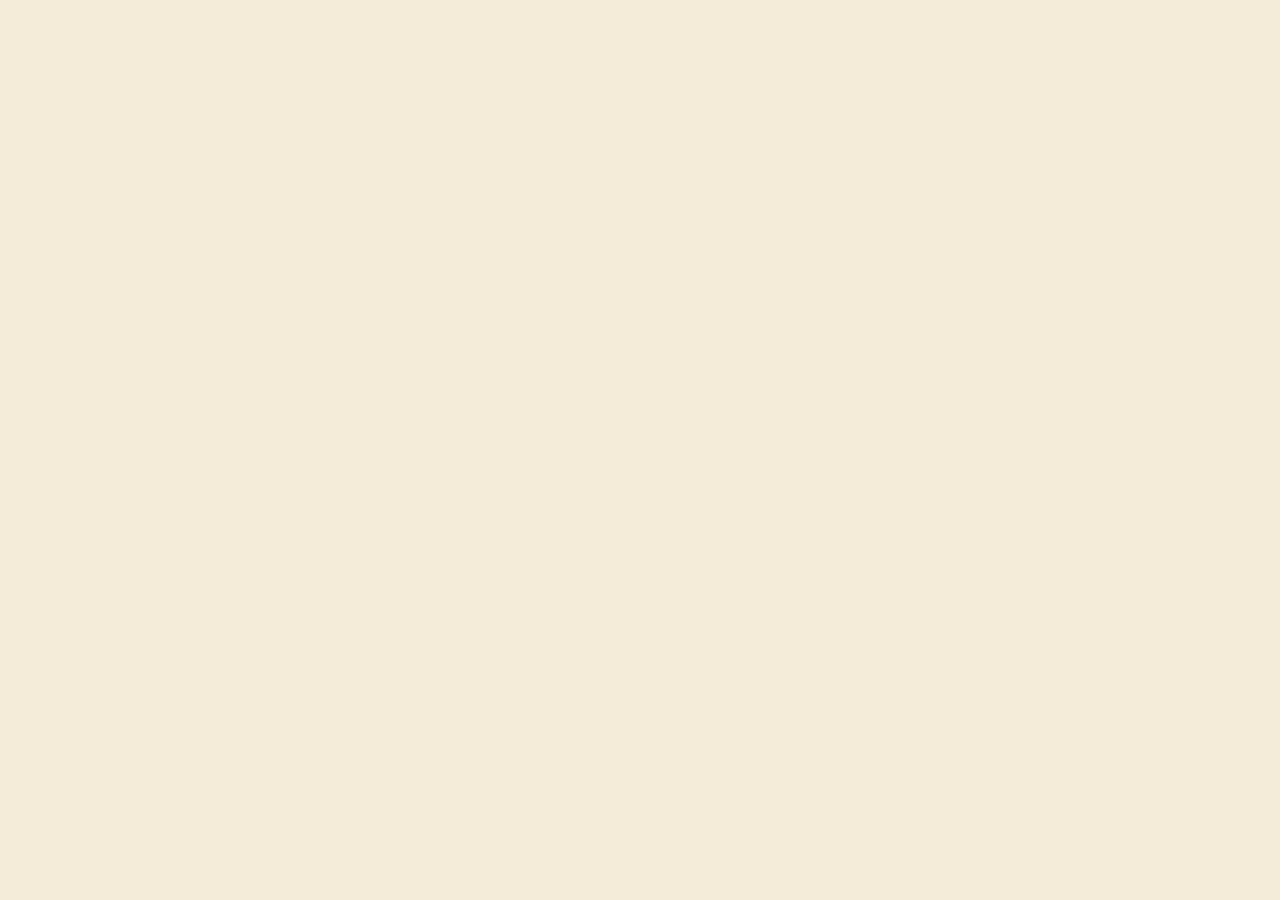
==== commit 02a5a65b: "fix: table opacity 90%, redpacket/call avatars, survey answer+comment" ====
--- a/muxu/index.html
+++ b/muxu/index.html
@@ -51,8 +51,8 @@
       href="https://fonts.googleapis.com/css2?family=Noto+Serif+SC:wght@500;700;900&family=Noto+Sans+SC:wght@300;400;500;700&family=ZCOOL+XiaoWei&family=JetBrains+Mono:wght@400;500&family=M+PLUS+Rounded+1c:wght@400;500;700&family=ZCOOL+KuaiLe&family=LXGW+WenKai&family=Ma+Shan+Zheng&family=ZCOOL+QingKe+HuangYou&family=Press+Start+2P&family=Playfair+Display:wght@400;500;600&family=Caveat:wght@400;500;600&family=UnifrakturCook:wght@700&family=Bungee+Shade&family=Nanum+Pen+Script&family=Liu+Jian+Mao+Cao&family=Long+Cang&display=swap"
       rel="stylesheet"
     />
-    <script type="module" crossorigin src="./assets/index-CBiAUbEq.js?v=20260816v"></script>
-    <link rel="stylesheet" crossorigin href="./assets/index-mqwnfg1E.css?v=20260816v">
+    <script type="module" crossorigin src="./assets/index-CBiAUbEq.js?v=20260817v"></script>
+    <link rel="stylesheet" crossorigin href="./assets/index-mqwnfg1E.css?v=20260817v">
   </head>
   <body>
     <div id="root"></div>
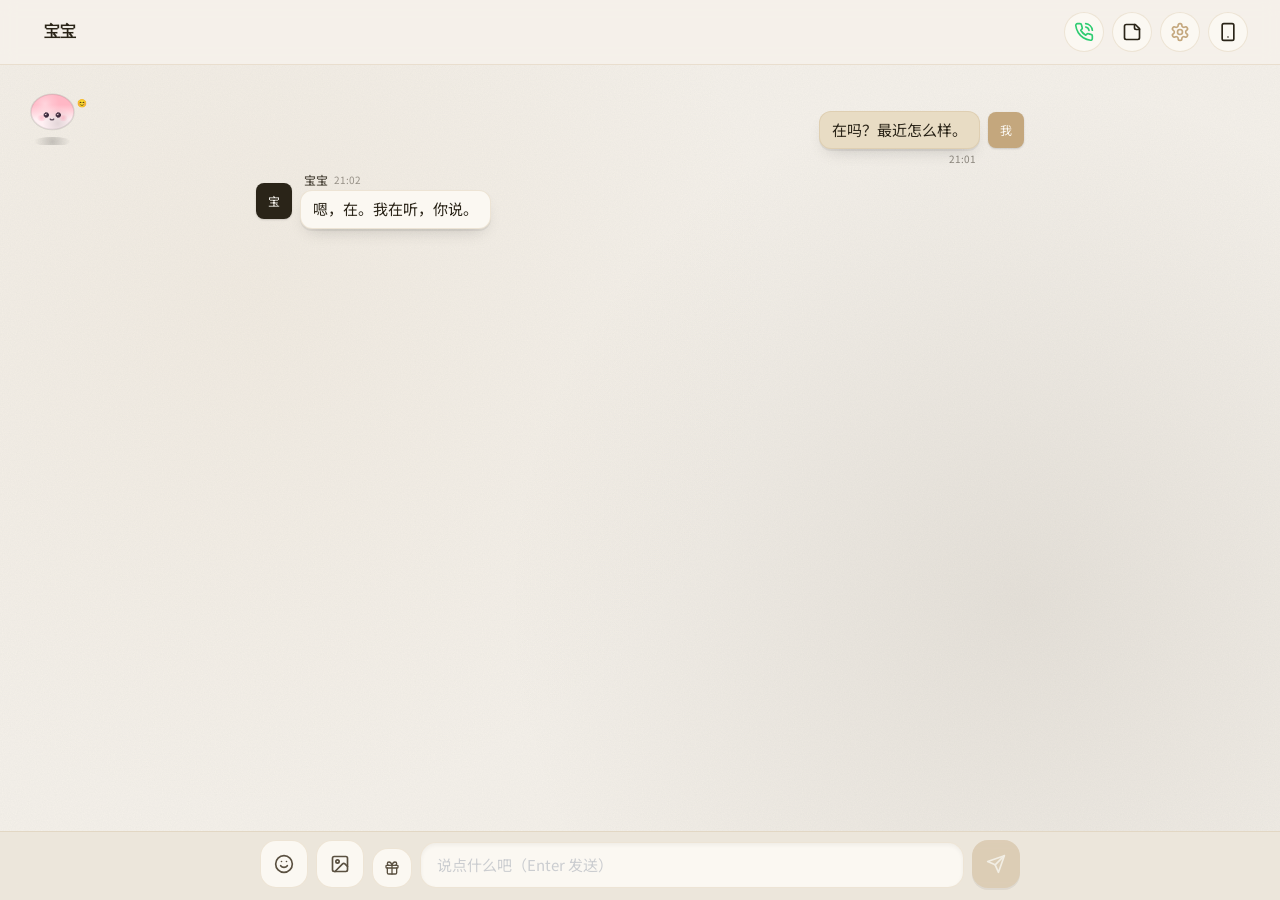
==== commit f713ae67: "fix: white screen - missing children key in survey button" ====
--- a/muxu/index.html
+++ b/muxu/index.html
@@ -51,8 +51,8 @@
       href="https://fonts.googleapis.com/css2?family=Noto+Serif+SC:wght@500;700;900&family=Noto+Sans+SC:wght@300;400;500;700&family=ZCOOL+XiaoWei&family=JetBrains+Mono:wght@400;500&family=M+PLUS+Rounded+1c:wght@400;500;700&family=ZCOOL+KuaiLe&family=LXGW+WenKai&family=Ma+Shan+Zheng&family=ZCOOL+QingKe+HuangYou&family=Press+Start+2P&family=Playfair+Display:wght@400;500;600&family=Caveat:wght@400;500;600&family=UnifrakturCook:wght@700&family=Bungee+Shade&family=Nanum+Pen+Script&family=Liu+Jian+Mao+Cao&family=Long+Cang&display=swap"
       rel="stylesheet"
     />
-    <script type="module" crossorigin src="./assets/index-CBiAUbEq.js?v=20260817v"></script>
-    <link rel="stylesheet" crossorigin href="./assets/index-mqwnfg1E.css?v=20260817v">
+    <script type="module" crossorigin src="./assets/index-CBiAUbEq.js?v=20260818v"></script>
+    <link rel="stylesheet" crossorigin href="./assets/index-mqwnfg1E.css?v=20260818v">
   </head>
   <body>
     <div id="root"></div>
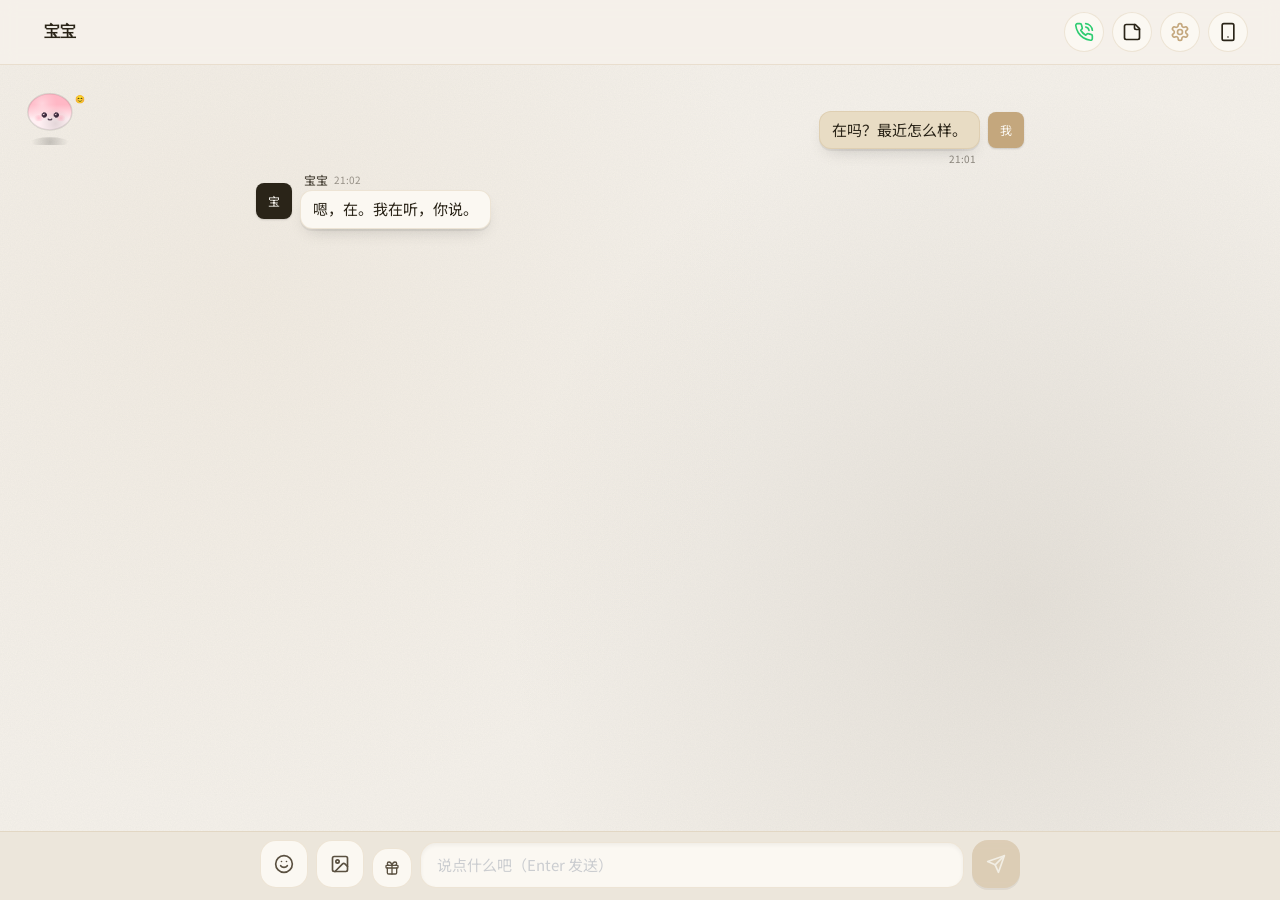
==== commit 7b01bf9e: "fix: r.find is not a function - conversations var is w not r" ====
--- a/muxu/index.html
+++ b/muxu/index.html
@@ -51,8 +51,8 @@
       href="https://fonts.googleapis.com/css2?family=Noto+Serif+SC:wght@500;700;900&family=Noto+Sans+SC:wght@300;400;500;700&family=ZCOOL+XiaoWei&family=JetBrains+Mono:wght@400;500&family=M+PLUS+Rounded+1c:wght@400;500;700&family=ZCOOL+KuaiLe&family=LXGW+WenKai&family=Ma+Shan+Zheng&family=ZCOOL+QingKe+HuangYou&family=Press+Start+2P&family=Playfair+Display:wght@400;500;600&family=Caveat:wght@400;500;600&family=UnifrakturCook:wght@700&family=Bungee+Shade&family=Nanum+Pen+Script&family=Liu+Jian+Mao+Cao&family=Long+Cang&display=swap"
       rel="stylesheet"
     />
-    <script type="module" crossorigin src="./assets/index-CBiAUbEq.js?v=20260818v"></script>
-    <link rel="stylesheet" crossorigin href="./assets/index-mqwnfg1E.css?v=20260818v">
+    <script type="module" crossorigin src="./assets/index-CBiAUbEq.js?v=20260819v"></script>
+    <link rel="stylesheet" crossorigin href="./assets/index-mqwnfg1E.css?v=20260819v">
   </head>
   <body>
     <div id="root"></div>
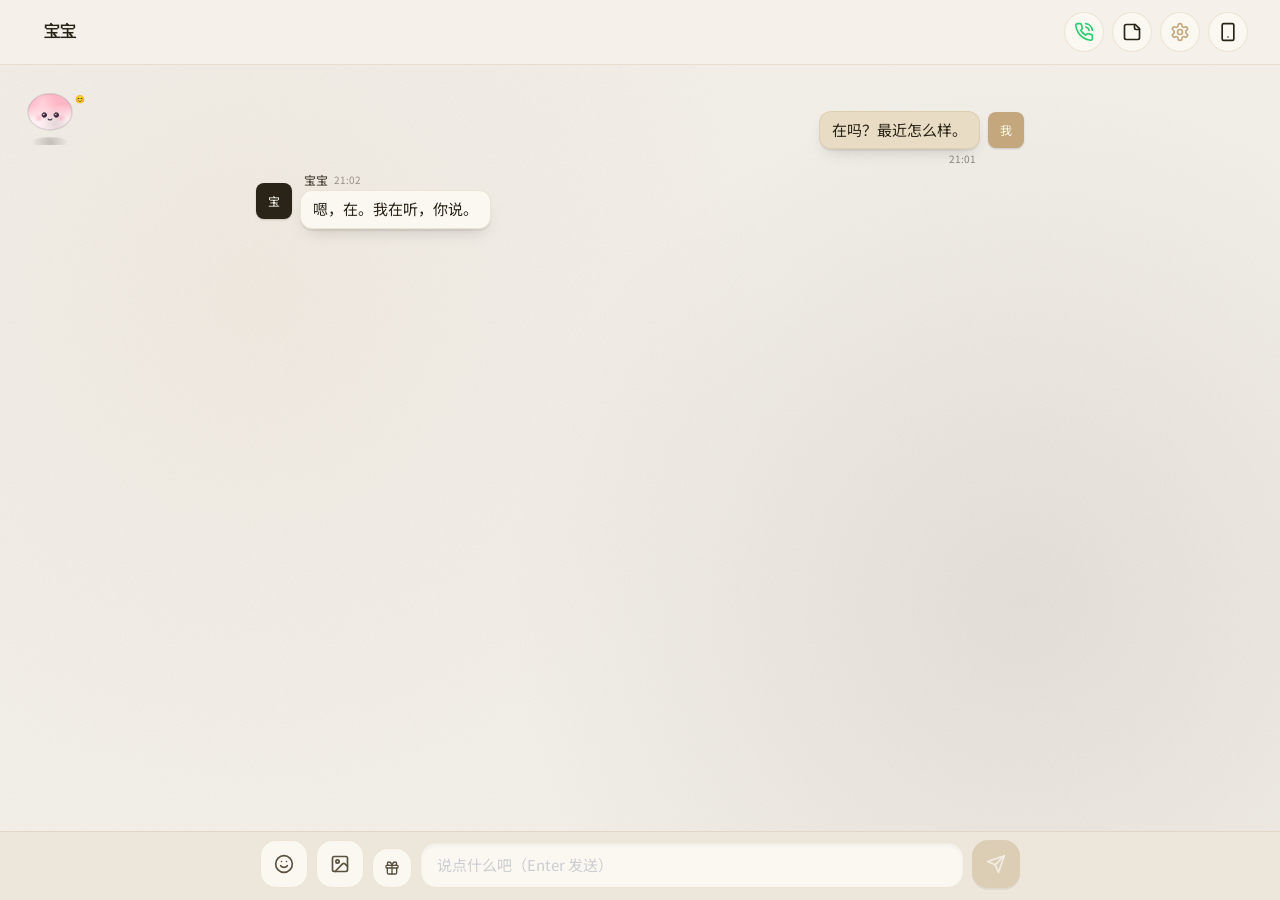
==== commit 65d364ed: "fix: card strip opacity - add zIndex:2 to prevent table bg overlay" ====
--- a/muxu/index.html
+++ b/muxu/index.html
@@ -51,8 +51,8 @@
       href="https://fonts.googleapis.com/css2?family=Noto+Serif+SC:wght@500;700;900&family=Noto+Sans+SC:wght@300;400;500;700&family=ZCOOL+XiaoWei&family=JetBrains+Mono:wght@400;500&family=M+PLUS+Rounded+1c:wght@400;500;700&family=ZCOOL+KuaiLe&family=LXGW+WenKai&family=Ma+Shan+Zheng&family=ZCOOL+QingKe+HuangYou&family=Press+Start+2P&family=Playfair+Display:wght@400;500;600&family=Caveat:wght@400;500;600&family=UnifrakturCook:wght@700&family=Bungee+Shade&family=Nanum+Pen+Script&family=Liu+Jian+Mao+Cao&family=Long+Cang&display=swap"
       rel="stylesheet"
     />
-    <script type="module" crossorigin src="./assets/index-CBiAUbEq.js?v=20260819v"></script>
-    <link rel="stylesheet" crossorigin href="./assets/index-mqwnfg1E.css?v=20260819v">
+    <script type="module" crossorigin src="./assets/index-CBiAUbEq.js?v=20260820v"></script>
+    <link rel="stylesheet" crossorigin href="./assets/index-mqwnfg1E.css?v=20260820v">
   </head>
   <body>
     <div id="root"></div>
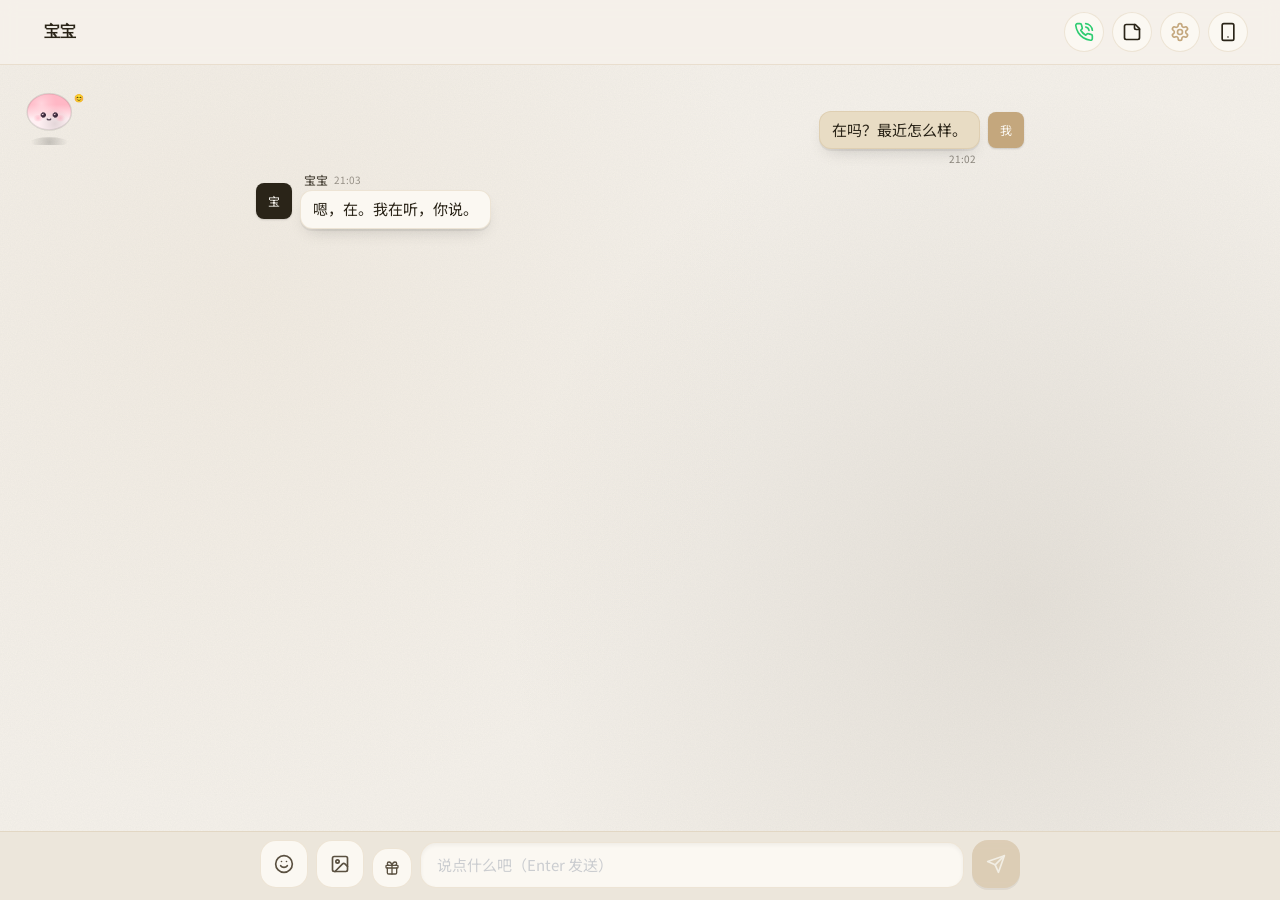
==== commit adf4a9a2: "fix: update cache version to v43 to force browser refresh" ====
--- a/muxu/index.html
+++ b/muxu/index.html
@@ -21,7 +21,7 @@
       // 强制清理旧 Service Worker 和所有缓存
       // 每次版本更新都会执行一次清理
       (function () {
-        var KEY = '__sw_cleaned_v36_icon_tablebg__';
+        var KEY = '__sw_cleaned_v43_icon_tablebg__';
         if (sessionStorage.getItem(KEY)) return;
         if ('serviceWorker' in navigator) {
           navigator.serviceWorker.getRegistrations().then(function (regs) {
@@ -51,8 +51,8 @@
       href="https://fonts.googleapis.com/css2?family=Noto+Serif+SC:wght@500;700;900&family=Noto+Sans+SC:wght@300;400;500;700&family=ZCOOL+XiaoWei&family=JetBrains+Mono:wght@400;500&family=M+PLUS+Rounded+1c:wght@400;500;700&family=ZCOOL+KuaiLe&family=LXGW+WenKai&family=Ma+Shan+Zheng&family=ZCOOL+QingKe+HuangYou&family=Press+Start+2P&family=Playfair+Display:wght@400;500;600&family=Caveat:wght@400;500;600&family=UnifrakturCook:wght@700&family=Bungee+Shade&family=Nanum+Pen+Script&family=Liu+Jian+Mao+Cao&family=Long+Cang&display=swap"
       rel="stylesheet"
     />
-    <script type="module" crossorigin src="./assets/index-CBiAUbEq.js?v=20260820v"></script>
-    <link rel="stylesheet" crossorigin href="./assets/index-mqwnfg1E.css?v=20260820v">
+    <script type="module" crossorigin src="./assets/index-CBiAUbEq.js?v=20260821v"></script>
+    <link rel="stylesheet" crossorigin href="./assets/index-mqwnfg1E.css?v=20260821v">
   </head>
   <body>
     <div id="root"></div>
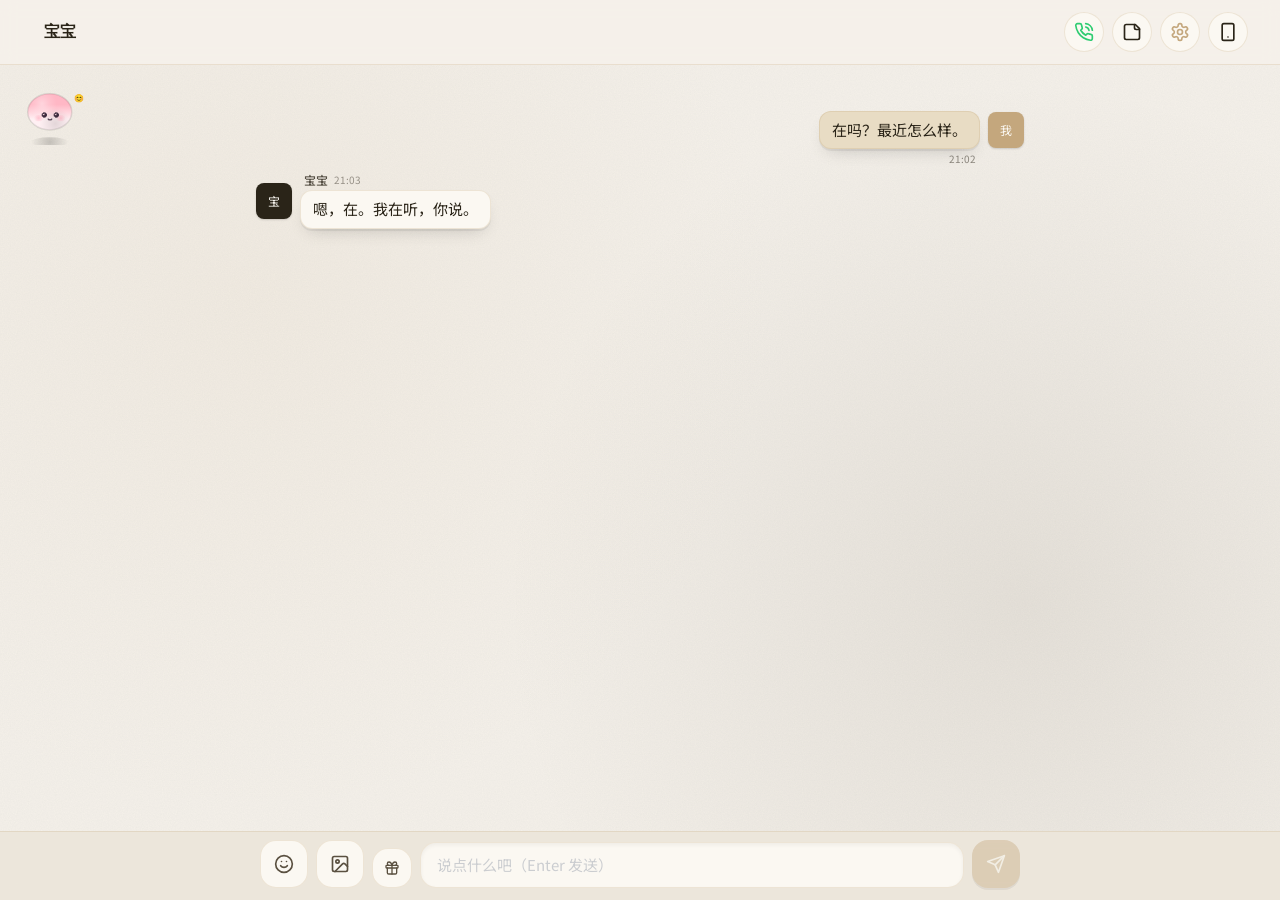
==== commit 792ed9cd: "fix: 修复 r.find is not a function 错误，添加数组防御性校验 (muxu)" ====
--- a/muxu/index.html
+++ b/muxu/index.html
@@ -21,7 +21,7 @@
       // 强制清理旧 Service Worker 和所有缓存
       // 每次版本更新都会执行一次清理
       (function () {
-        var KEY = '__sw_cleaned_v43_icon_tablebg__';
+        var KEY = '__sw_cleaned_v44_bugfix__';
         if (sessionStorage.getItem(KEY)) return;
         if ('serviceWorker' in navigator) {
           navigator.serviceWorker.getRegistrations().then(function (regs) {
@@ -51,7 +51,7 @@
       href="https://fonts.googleapis.com/css2?family=Noto+Serif+SC:wght@500;700;900&family=Noto+Sans+SC:wght@300;400;500;700&family=ZCOOL+XiaoWei&family=JetBrains+Mono:wght@400;500&family=M+PLUS+Rounded+1c:wght@400;500;700&family=ZCOOL+KuaiLe&family=LXGW+WenKai&family=Ma+Shan+Zheng&family=ZCOOL+QingKe+HuangYou&family=Press+Start+2P&family=Playfair+Display:wght@400;500;600&family=Caveat:wght@400;500;600&family=UnifrakturCook:wght@700&family=Bungee+Shade&family=Nanum+Pen+Script&family=Liu+Jian+Mao+Cao&family=Long+Cang&display=swap"
       rel="stylesheet"
     />
-    <script type="module" crossorigin src="./assets/index-CBiAUbEq.js?v=20260821v"></script>
+    <script type="module" crossorigin src="./assets/index-CBiAUbEq.js?v=20260822v"></script>
     <link rel="stylesheet" crossorigin href="./assets/index-mqwnfg1E.css?v=20260821v">
   </head>
   <body>
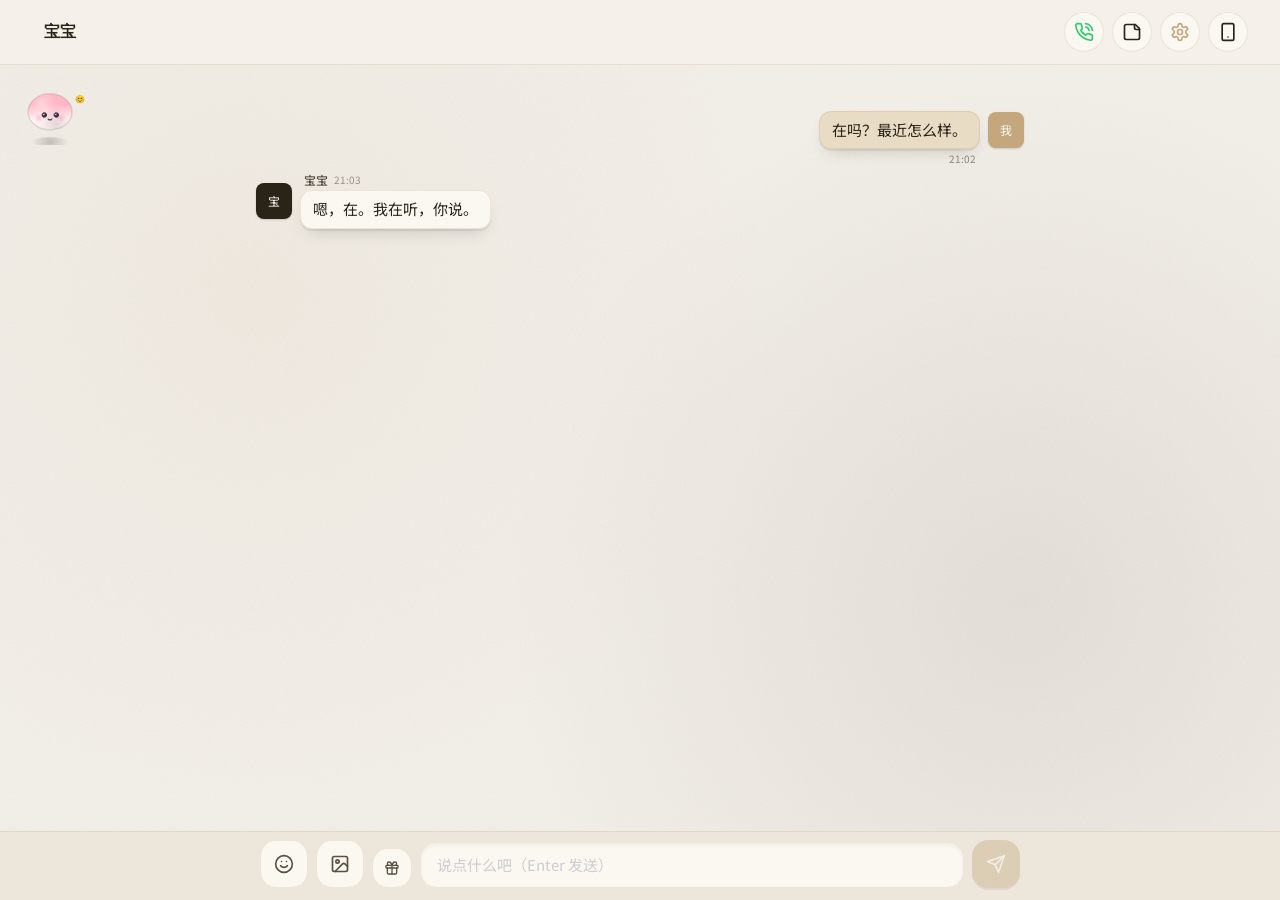
==== commit d6b302c2: "fix: 修复 createElement URL bug，更新缓存版本到 v45" ====
--- a/muxu/index.html
+++ b/muxu/index.html
@@ -21,7 +21,7 @@
       // 强制清理旧 Service Worker 和所有缓存
       // 每次版本更新都会执行一次清理
       (function () {
-        var KEY = '__sw_cleaned_v44_bugfix__';
+        var KEY = '__sw_cleaned_v45_createelement_fix__';
         if (sessionStorage.getItem(KEY)) return;
         if ('serviceWorker' in navigator) {
           navigator.serviceWorker.getRegistrations().then(function (regs) {
@@ -51,7 +51,7 @@
       href="https://fonts.googleapis.com/css2?family=Noto+Serif+SC:wght@500;700;900&family=Noto+Sans+SC:wght@300;400;500;700&family=ZCOOL+XiaoWei&family=JetBrains+Mono:wght@400;500&family=M+PLUS+Rounded+1c:wght@400;500;700&family=ZCOOL+KuaiLe&family=LXGW+WenKai&family=Ma+Shan+Zheng&family=ZCOOL+QingKe+HuangYou&family=Press+Start+2P&family=Playfair+Display:wght@400;500;600&family=Caveat:wght@400;500;600&family=UnifrakturCook:wght@700&family=Bungee+Shade&family=Nanum+Pen+Script&family=Liu+Jian+Mao+Cao&family=Long+Cang&display=swap"
       rel="stylesheet"
     />
-    <script type="module" crossorigin src="./assets/index-CBiAUbEq.js?v=20260822v"></script>
+    <script type="module" crossorigin src="./assets/index-CBiAUbEq.js?v=20260823v2"></script>
     <link rel="stylesheet" crossorigin href="./assets/index-mqwnfg1E.css?v=20260821v">
   </head>
   <body>
